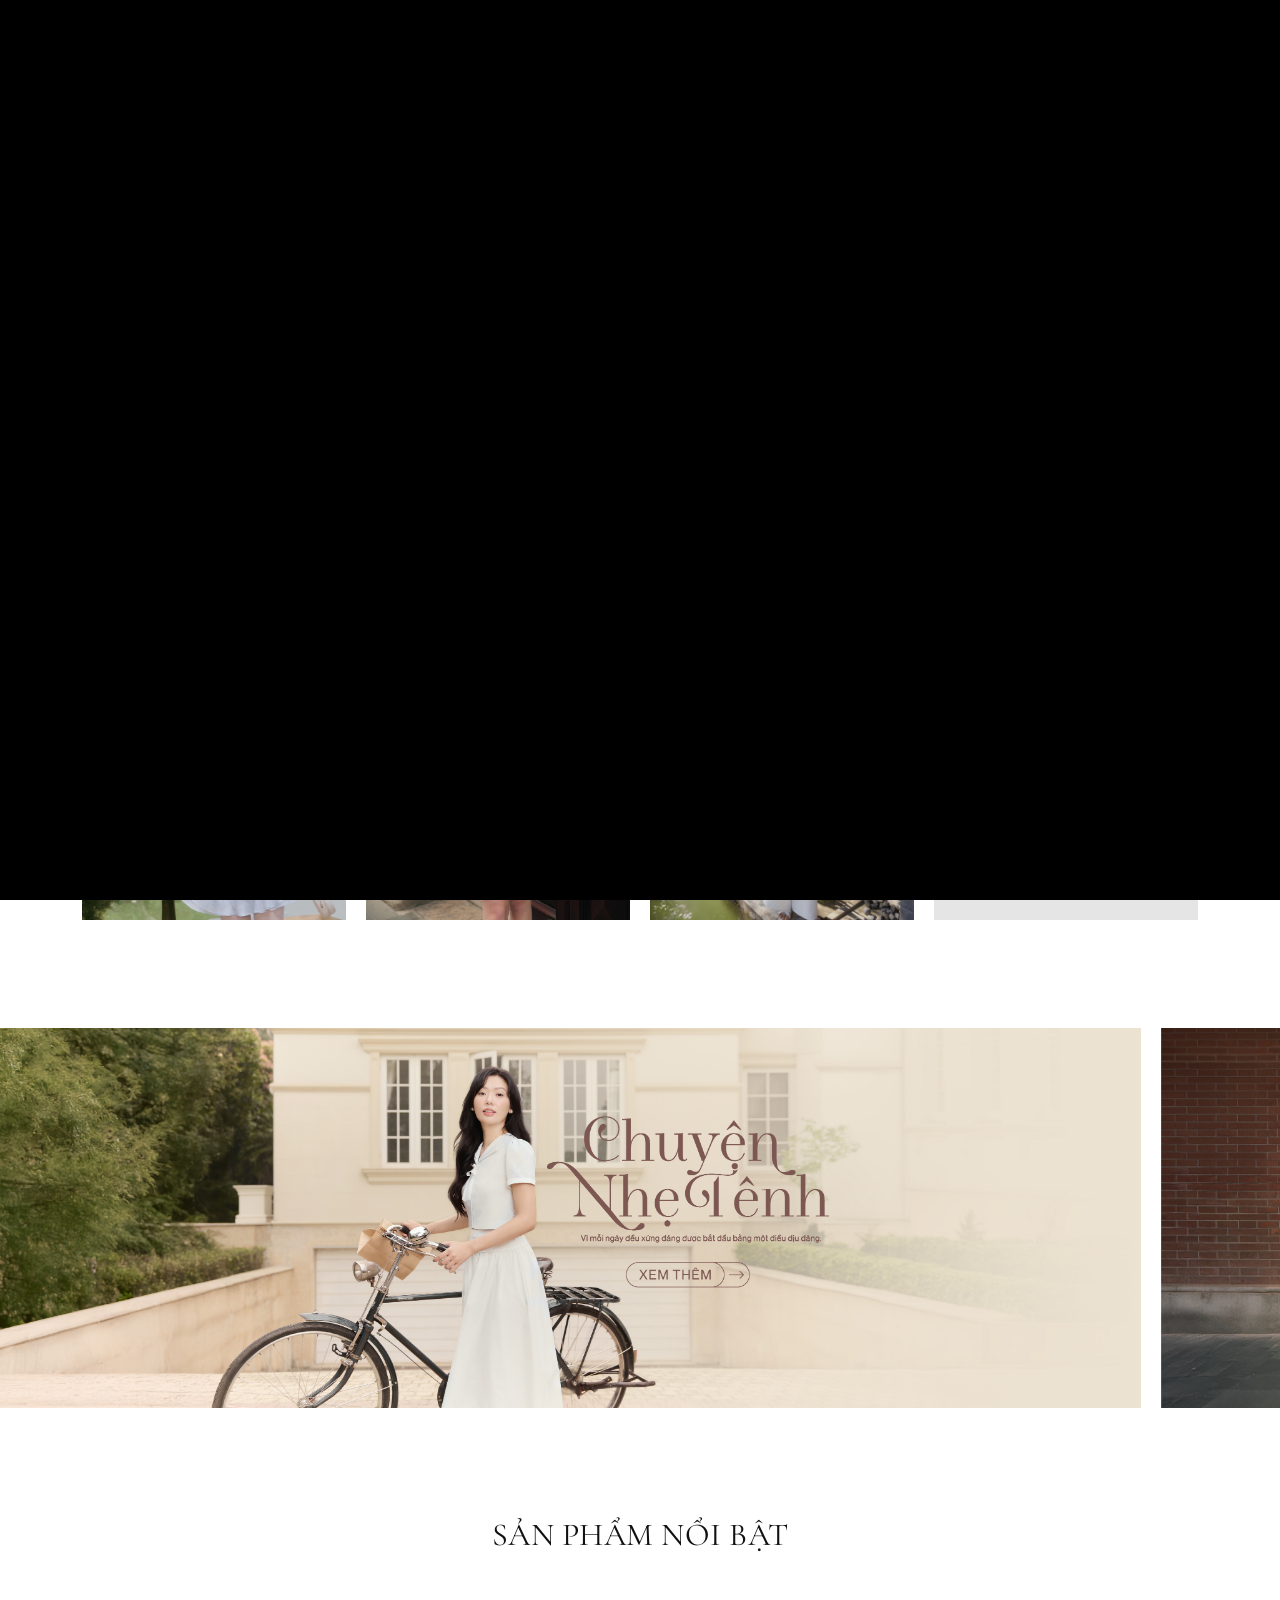
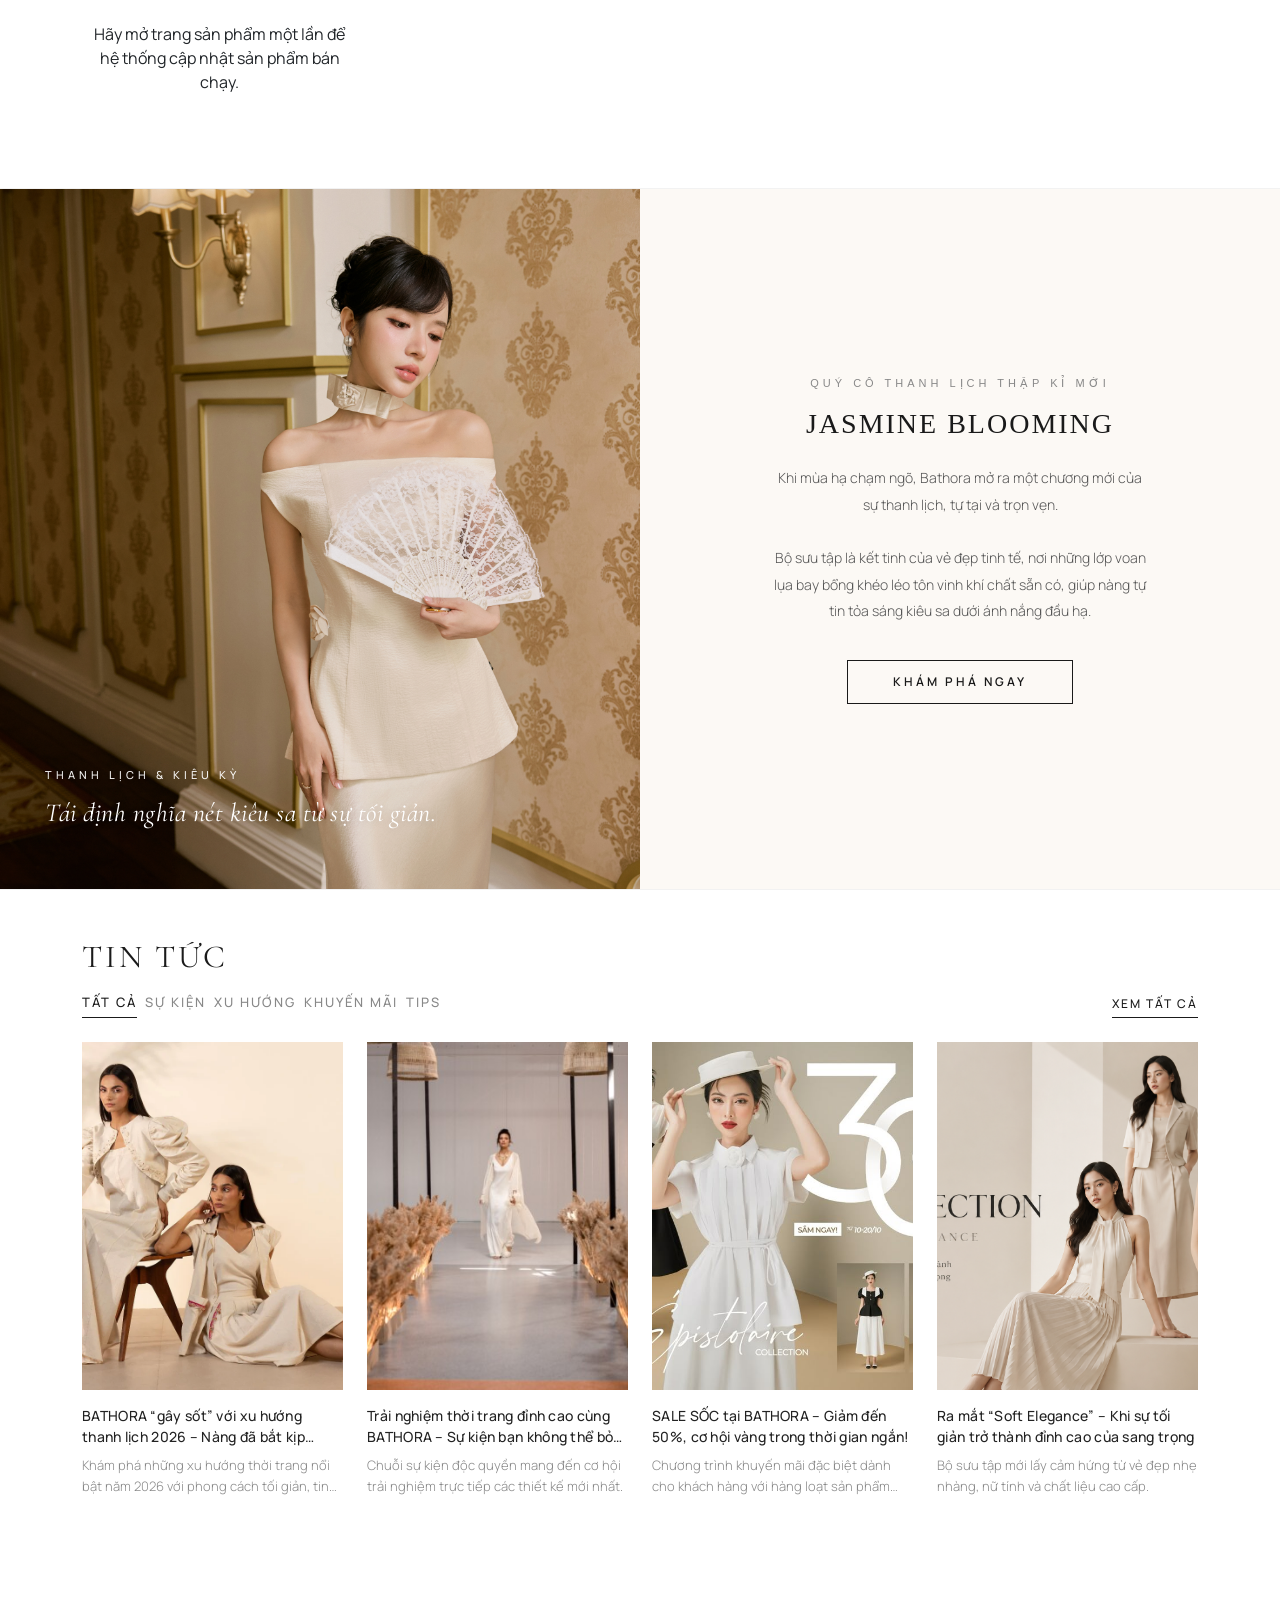
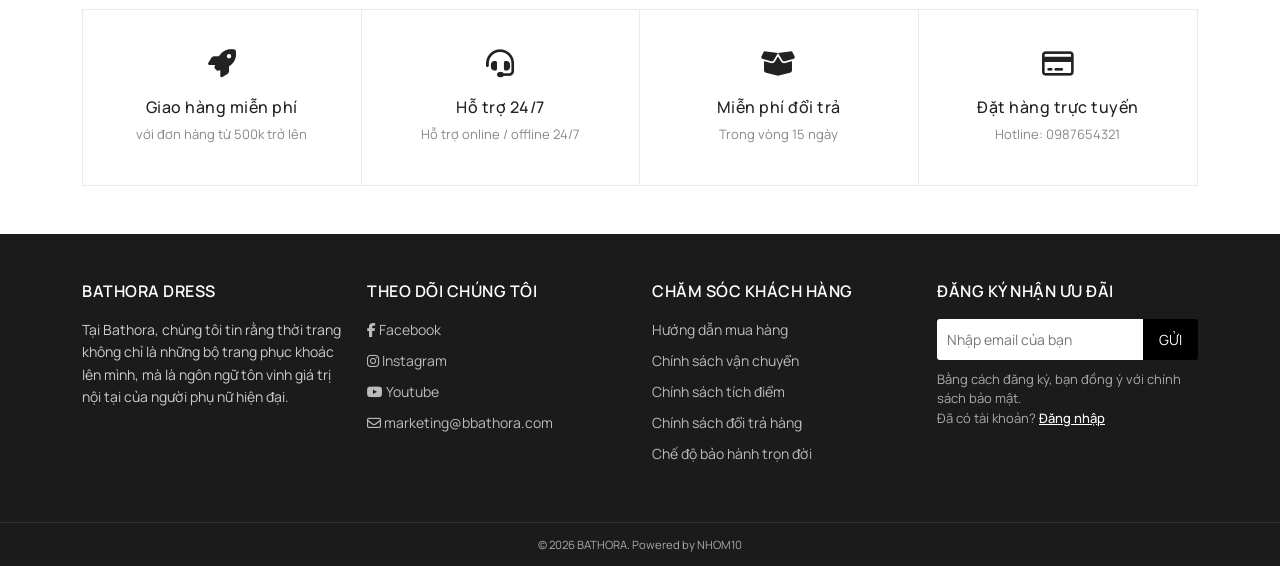
==== trangchu.html @ 640a266d "sửa trang tin tức" ====
<!DOCTYPE html>
<html lang="vi">

<head>
    <meta charset="UTF-8">
    <title>BATHORA DRESS</title>
    <!-- Google Font -->
    <link rel="preconnect" href="https://fonts.googleapis.com">
    <link rel="preconnect" href="https://fonts.gstatic.com" crossorigin>
    <link
        href="https://fonts.googleapis.com/css2?family=Cormorant+Garamond:ital,wght@0,300;0,400;1,300;1,400&display=swap"
        rel="stylesheet">
    <link
        href="https://fonts.googleapis.com/css2?family=Cormorant+Garamond:wght@300;400;500;600&family=Manrope:wght@300;400;500;600&display=swap"
        rel="stylesheet">

    <!-- Bootstrap -->
    <link href="https://cdn.jsdelivr.net/npm/bootstrap@5.3.0/dist/css/bootstrap.min.css" rel="stylesheet">

    <!-- Font Awesome (icon) -->
    <link rel="stylesheet" href="https://cdnjs.cloudflare.com/ajax/libs/font-awesome/6.5.0/css/all.min.css">

    <link rel="stylesheet" href="https://cdn.jsdelivr.net/npm/swiper@11/swiper-bundle.min.css" />
    <script src="https://cdn.jsdelivr.net/npm/swiper@11/swiper-bundle.min.js"></script>
    <link rel="stylesheet" href="trangchu.css">
</head>



<body>
    <!--VIDEO-->
    <div id="introOverlay">

        <video id="introVideo" autoplay muted playsinline>
            <source src="videos/Intro.mp4" type="video/mp4">
        </video>
    </div>
    <!--POP-UP-->
    <div id="promoPopup" class="popup-overlay">
        <div class="popup-content">
            <button class="close-popup">&times;</button>
            <div class="popup-body d-flex">
                <!-- Hình ảnh bên trái-->
                <div class="popup-image d-none d-md-block">
                    <img src="images/popup.jpg" alt="Sale Season">
                </div>
                <!-- Nội dung bên phải -->
                <div class="popup-text">
                    <span class="popup-sub">LIMITED OFFER</span>
                    <h2 class="popup-title">MID SEASON SALE</h2>
                    <p class="popup-desc">Đừng bỏ lỡ ưu đãi lớn nhất mùa hè này. Giảm giá lên đến 45% cho tất cả các sản
                        phẩm trong bộ sưu tập mới nhất.</p>

                    <div class="promo-code">
                        <span>Mã:</span> <strong>BATHORA50</strong>
                    </div>

                    <a href="#" class="btn-shop-now">MUA NGAY</a>


                    <div class="popup-footer">
                        *Áp dụng từ 01/05 đến 31/05
                    </div>
                </div>
            </div>
        </div>
    </div>



    <header class="header">
        <div class="container-fluid d-flex align-items-center justify-content-between">

            <!-- LOGO -->
            <div class="logo">
                <a href="trangchu.html">
                    <img src="images/logo.png" alt="Bathora Logo">
                </a>
            </div>

            <!-- MENU -->
            <nav class="menu">
                <ul class="d-flex align-items-center mb-0">

                    <li><a href="trangchu.html">TRANG CHỦ</a></li>

                    <li class="nav-item dropdown">
                        <a class="nav-link sale-link" href="#" id="saleDropdown" role="button" data-bs-toggle="dropdown"
                            aria-expanded="false">
                            SALE <i class="fa fa-chevron-down ms-1"></i>
                        </a>
                        <ul class="dropdown-menu border-0 shadow-sm" aria-labelledby="saleDropdown">
                            <li><a class="dropdown-item" href="#">Giảm 5%</a></li>
                            <li><a class="dropdown-item" href="#">Giảm 10%</a></li>
                            <li><a class="dropdown-item" href="#">Giảm 15%</a></li>
                            <li><a class="dropdown-item" href="#">Giảm 20%</a></li>
                            <li>
                                <hr class="dropdown-divider">
                            </li> <!-- Thanh gạch ngang phân cách -->
                            <li><a class="dropdown-item" href="#">Giảm 30%</a></li>
                            <li><a class="dropdown-item" href="#">Giảm 40%</a></li>
                            <li><a class="dropdown-item" title="Đặc biệt" class="dropdown-item fw-bold text-danger"
                                    href="#">SIÊU SALE 50%</a></li>
                        </ul>
                    </li>

                    <li class="nav-item dropdown">
                        <a class="nav-link" href="sanpham.html" id="productDropdown" role="button"
                            aria-expanded="false">
                            SẢN PHẨM <i class="fa fa-chevron-down ms-1"></i>
                        </a>
                        <ul class="dropdown-menu border-0 shadow-sm" aria-labelledby="productDropdown">
                            <li><a class="dropdown-item" href="sanpham.html?loai=dam">ĐẦM</a></li>
                            <li><a class="dropdown-item" href="sanpham.html?loai=ao">ÁO</a></li>
                            <li><a class="dropdown-item" href="sanpham.html?loai=quan">QUẦN</a></li>
                            <li><a class="dropdown-item" href="sanpham.html?loai=chanvay">CHÂN VÁY</a></li>
                            <li><a class="dropdown-item" href="sanpham.html?loai=aokhoac">ÁO KHOÁC</a></li>
                            <li><a class="dropdown-item" href="sanpham.html?loai=tuixach">TÚI XÁCH</a></li>
                            <li><a class="dropdown-item" href="sanpham.html?loai=phukien">PHỤ KIỆN</a></li>
                            <li><a class="dropdown-item" href="sanpham.html?loai=giay">GIÀY</a></li>
                        </ul>
                    </li>
                    <li><a href="Bosuutap.html">BỘ SƯU TẬP</a></li>
                    <li><a href="TinTuc/tintuc.html">TIN TỨC</a></li>

                    <li><a href="vechungtoi.html">VỀ CHÚNG TÔI</a></li>
                </ul>
            </nav>

            <!-- Icon -->
            <div class="icons d-flex align-items-center">

                <!-- Wishlist -->
                <div class="icon">
                    <a href="YeuThich/yeuthich.html" title="Yêu thích">
                        <i class="fa-regular fa-heart"></i>
                        <span id="wishlist-badge" class="badge-count">0</span>
                    </a>
                </div>

                <!-- Cart -->
                <div class="icon">
                    <a href="GioHang/giohang.html" title="Giỏ hàng">
                        <i class="fa-solid fa-bag-shopping"></i>
                        <span id="cart-badge" class="badge-count">0</span>
                    </a>
                </div>

                <!-- User (Login) -->
                <div class="icon">
                    <a href="TaiKhoan/taikhoan.html" title="Tài khoản">
                        <i class="fa-regular fa-user"></i>
                    </a>
                </div>
            </div>
        </div>
    </header>



    <!--BANNER-->
    <section class="hero-section">
        <div id="bannerCarousel" class="carousel slide" data-bs-ride="carousel">

            <!-- Các chấm gạch nhỏ báo hiệu số lượng ảnh (Tùy chọn) -->
            <div class="carousel-indicators">
                <button type="button" data-bs-target="#bannerCarousel" data-bs-slide-to="0" class="active"></button>
                <button type="button" data-bs-target="#bannerCarousel" data-bs-slide-to="1"></button>
                <button type="button" data-bs-target="#bannerCarousel" data-bs-slide-to="2"></button>
            </div>

            <div class="carousel-inner banner-container">
                <!-- Ảnh 1 -->
                <div class="carousel-item active" data-bs-interval="4000">
                    <img src="images/banner1.jpg" alt="Chuyện nhẹ tênh" class="d-block w-100 hero-banner">
                </div>
                <!-- Ảnh 2 -->
                <div class="carousel-item" data-bs-interval="4000">
                    <img src="images/banner2.jpg" alt="ShangHai" class="d-block w-100 hero-banner">
                </div>
                <!-- Ảnh 3 -->
                <div class="carousel-item" data-bs-interval="4000">
                    <img src="images/banner3.jpg" alt="Khoảnh khắc thảnh thơi" class="d-block w-100 hero-banner">
                </div>
            </div>

            <!--Thanh tìm kiếm-->
            <div class="search-bar-container">
                <div class="search-box search-elegant d-flex">
                    <input type="text" placeholder="Bạn muốn tìm sản phẩm gì ?" class="search-input">
                    <button class="search-btn">Tìm kiếm ngay</button>
                </div>
            </div>
        </div>
    </section>



    <!--DANH MỤC SẢN PHẨM-->
    <section class="category-section py-5" data-aos="fade-up">
        <div class="container position-relative">

            <div class="swiper categorySwiper">
                <div class="swiper-wrapper">
                    <!-- Danh mục 1 -->
                    <div class="swiper-slide">
                        <a href="Trangchitiet/chitiet1.html" class="category-card">
                            <img src="images/Dam.jpg" alt="Đầm">
                            <div class="category-info">
                                <h3 class="category-name">ĐẦM</h3>
                                <span class="see-more">
                                    < XEM THÊM>
                                </span>
                            </div>
                        </a>
                    </div>
                    <!-- Danh mục 2 -->
                    <div class="swiper-slide">
                        <a href="Trangchitiet/chitiet1.html" class="category-card">
                            <img src="images/Ao.jpg" alt="Áo">
                            <div class="category-info">
                                <h3 class="category-name">ÁO</h3>
                                <span class="see-more">
                                    < XEM THÊM>
                                </span>
                            </div>
                        </a>
                    </div>
                    <!-- Danh mục 3 -->
                    <div class="swiper-slide">
                        <a href="Trangchitiet/chitiet1.html" class="category-card">
                            <img src="images/Quan.jpg" alt="Quần">
                            <div class="category-info">
                                <h3 class="category-name">QUẦN</h3>
                                <span class="see-more">
                                    < XEM THÊM>
                                </span>
                            </div>
                        </a>
                    </div>
                    <!-- Danh mục 4 -->
                    <div class="swiper-slide">
                        <a href="Trangchitiet/chitiet1.html" class="category-card">
                            <img src="images/AoKhoac.jpg" alt="Áo khoác">
                            <div class="category-info">
                                <h3 class="category-name">ÁO KHOÁC</h3>
                                <span class="see-more">
                                    < XEM THÊM>
                                </span>
                            </div>
                        </a>
                    </div>
                    <!-- Danh mục 5 -->
                    <div class="swiper-slide">
                        <a href="Trangchitiet/chitiet1.html" class="category-card">
                            <img src="images/Chanvay.jpg" alt="Chân váy">
                            <div class="category-info">
                                <h3 class="category-name">CHÂN VÁY</h3>
                                <span class="see-more">
                                    < XEM THÊM>
                                </span>
                            </div>
                        </a>
                    </div>
                    <!-- Danh mục 6 -->
                    <div class="swiper-slide">
                        <a href="Trangchitiet/chitiet1.html" class="category-card">
                            <img src="images/Phukien.jpg" alt="Phụ kiện">
                            <div class="category-info">
                                <h3 class="category-name">PHỤ KIỆN</h3>
                                <span class="see-more">
                                    < XEM THÊM>
                                </span>
                            </div>
                        </a>
                    </div>
                    <!-- Danh mục 7 -->
                    <div class="swiper-slide">
                        <a href="Trangchitiet/chitiet1.html" class="category-card">
                            <img src="images/Giaycaogot.jpg" alt="Giày cao gót">
                            <div class="category-info">
                                <h3 class="category-name">GIÀY</h3>
                                <span class="see-more">
                                    < XEM THÊM>
                                </span>
                            </div>
                        </a>
                    </div>
                    <!-- Danh mục 8 -->
                    <div class="swiper-slide">
                        <a href="Trangchitiet/chitiet1.html" class="category-card">
                            <img src="images/Tuixach.jpg" alt="Túi xách">
                            <div class="category-info">
                                <h3 class="category-name">TÚI XÁCH</h3>
                                <span class="see-more">
                                    < XEM THÊM>
                                </span>
                            </div>
                        </a>
                    </div>
                </div>

                <!-- Nút mũi tên -->
                <div class="swiper-button-next custom-arrow"></div>
                <div class="swiper-button-prev custom-arrow"></div>
            </div>
        </div>
    </section>



    <!-- Banner chạy ngang -->
    <section class="marquee-banner-container" data-aos="fade-up">
        <div class="marquee-track">

            <!-- CỤM ẢNH GỐC -->
            <div class="marquee-group">
                <div class="marquee-item"><img src="images/banner1.jpg" alt="Bathora Lookbook 1"></div>
                <div class="marquee-item"><img src="images/banner2.jpg" alt="Bathora Lookbook 2"></div>
                <div class="marquee-item"><img src="images/banner3.jpg" alt="Bathora Lookbook 3"></div>
                <div class="marquee-item"><img src="images/banner5.jpg" alt="Bathora Lookbook 1"></div>
                <div class="marquee-item"><img src="images/banner6.jpg" alt="Bathora Lookbook 2"></div>
                <div class="marquee-item"><img src="images/banner7.jpg" alt="Bathora Lookbook 3"></div>
                <div class="marquee-item"><img src="images/banner8.jpg" alt="Bathora Lookbook 4"></div>
            </div>

            <!-- CỤM ẢNH NHÂN ĐÔI -->
            <div class="marquee-group" aria-hidden="true">
                <div class="marquee-item"><img src="images/banner1.jpg" alt="Bathora Lookbook 1"></div>
                <div class="marquee-item"><img src="images/banner2.jpg" alt="Bathora Lookbook 2"></div>
                <div class="marquee-item"><img src="images/banner3.jpg" alt="Bathora Lookbook 3"></div>
                <div class="marquee-item"><img src="images/banner5.jpg" alt="Bathora Lookbook 1"></div>
                <div class="marquee-item"><img src="images/banner6.jpg" alt="Bathora Lookbook 2"></div>
                <div class="marquee-item"><img src="images/banner7.jpg" alt="Bathora Lookbook 3"></div>
                <div class="marquee-item"><img src="images/banner8.jpg" alt="Bathora Lookbook 4"></div>
            </div>
        </div>
    </section>



    <!--SẢN PHẨM NỔI BẬT-->
    <section class="featured-products py-5" data-aos="fade-up" data-aos-delay="100">
        <div class="container">
            <h2 class="section-luxury-title text-center mb-5">SẢN PHẨM NỔI BẬT</h2>
            <div class="swiper featuredSwiper">
                <div class="swiper-wrapper" id="featuredProducts">
                </div>

                <div class="swiper-pagination mt-4"></div>
            </div>
        </div>
    </section>



    <!--BST-->
    <section class="editorial-spotlight" data-aos="fade-up">
        <div class="container-fluid p-0">
            <div class="row g-0">
                <div class="col-md-6 position-relative">
                    <div class="editorial-img-box">
                        <img src="images/TieuBieu.jpg" alt="" class="editorial-main-img">
                        <img src="images/TieuBieu2.jpg" alt="" class="editorial-hover-img">
                        <div class="editorial-caption">
                            <span class="caption-tag">THANH LỊCH & KIÊU KỲ</span>
                            <h3 class="caption-heading">Tái định nghĩa nét kiêu sa từ sự tối giản.</h3>
                        </div>
                    </div>
                </div>
                <div class="col-md-6 d-flex align-items-center justify-content-center bg-editorial">
                    <div class="editorial-content-wrapper text-center">
                        <span class="brand-philosophy">Quý cô thanh lịch thập kỉ mới</span>
                        <h2 class="spotlight-title">JASMINE BLOOMING</h2>

                        <p class="spotlight-desc">
                            Khi mùa hạ chạm ngõ, Bathora mở ra một chương mới của sự thanh lịch, tự tại và trọn
                            vẹn.<br><br>
                            Bộ sưu tập là kết tinh của vẻ đẹp tinh tế, nơi những lớp voan lụa bay bổng khéo léo tôn vinh
                            khí chất sẵn có, giúp nàng tự tin tỏa sáng kiêu sa dưới ánh nắng đầu hạ.
                        </p>

                        <div class="editorial-action">
                            <a href="#" class="btn-discover">KHÁM PHÁ NGAY</a>
                        </div>
                    </div>
                </div>
            </div>
        </div>
    </section>



    <!-- Section Tin Tức -->
    <section class="blog-section py-5" data-aos="fade-up">
        <div class="container">
            <!-- Header: Tiêu đề và Bộ lọc -->
            <div class="d-flex flex-column flex-md-row justify-content-between align-items-md-end mb-4 gap-3">
                <div>
                    <h2 class="blog-main-title text-uppercase mb-0">Tin tức</h2>

                    <!-- Bộ lọc tab -->
                    <div class="blog-filters d-flex gap-2 mt-3">
                        <button class="filter-btn active" data-filter="all">Tất cả</button>
                        <button class="filter-btn" data-filter="event">Sự kiện</button>
                        <button class="filter-btn" data-filter="trend">Xu hướng</button>
                        <button class="filter-btn" data-filter="promo">Khuyến mãi</button>
                        <button class="filter-btn" data-filter="tips">Tips</button>
                    </div>
                </div>
                <!-- Link Xem tất cả trên Desktop (Chỉ hiện từ màn hình md trở lên) -->
                <a href="TinTuc/tintuc.html" class="view-all-link d-none d-md-block">Xem tất cả</a>
            </div>

            <!-- Danh sách Bài viết -->
            <div class="row g-4" id="blog-grid">

                <!-- Bài viết 1 -->
                <div class="col-12 col-md-6 col-lg-3 blog-item" data-category="trend">
                    <article class="blog-card">
                        <div class="blog-img-wrapper">
                            <a href="xu-huong-thanh-lich-2026.html">
                                <img src="images/Tintuc1.jpg" alt="Xu hướng thanh lịch 2026">
                            </a>
                        </div>
                        <div class="blog-content">
                            <h3 class="blog-title">
                                <a href="xu-huong-thanh-lich-2026.html">BATHORA “gây sốt” với xu hướng thanh lịch 2026 –
                                    Nàng đã bắt kịp chưa?</a>
                            </h3>
                            <p class="blog-excerpt">Khám phá những xu hướng thời trang nổi bật năm 2026 với phong cách
                                tối giản, tinh tế.</p>
                        </div>
                    </article>
                </div>

                <!-- Bài viết 2 -->
                <div class="col-12 col-md-6 col-lg-3 blog-item" data-category="event">
                    <article class="blog-card">
                        <div class="blog-img-wrapper">
                            <a href="su-kien-bathora.html">
                                <img src="images/Tintuc2.jpg" alt="Sự kiện Bathora">
                            </a>
                        </div>
                        <div class="blog-content">
                            <h3 class="blog-title">
                                <a href="su-kien-bathora.html">Trải nghiệm thời trang đỉnh cao cùng BATHORA – Sự kiện
                                    bạn không thể bỏ lỡ!</a>
                            </h3>
                            <p class="blog-excerpt">Chuỗi sự kiện độc quyền mang đến cơ hội trải nghiệm trực tiếp các
                                thiết kế mới nhất.</p>
                        </div>
                    </article>
                </div>

                <!-- Bài viết 3 -->
                <div class="col-12 col-md-6 col-lg-3 blog-item" data-category="promo">
                    <article class="blog-card">
                        <div class="blog-img-wrapper">
                            <a href="khuyen-mai-dac-biet.html">
                                <img src="images/Tintuc3.jpg" alt="Sale sốc">
                            </a>
                        </div>
                        <div class="blog-content">
                            <h3 class="blog-title">
                                <a href="khuyen-mai-dac-biet.html">SALE SỐC tại BATHORA – Giảm đến 50%, cơ hội vàng
                                    trong thời gian ngắn!</a>
                            </h3>
                            <p class="blog-excerpt">Chương trình khuyến mãi đặc biệt dành cho khách hàng với hàng loạt
                                sản phẩm hấp dẫn.</p>
                        </div>
                    </article>
                </div>

                <!-- Bài viết 4 -->
                <div class="col-12 col-md-6 col-lg-3 blog-item" data-category="trend">
                    <article class="blog-card">
                        <div class="blog-img-wrapper">
                            <a href="bst-soft-elegance.html">
                                <img src="images/Tintuc4.png" alt="Soft Elegance">
                            </a>
                        </div>
                        <div class="blog-content">
                            <h3 class="blog-title">
                                <a href="bst-soft-elegance.html">Ra mắt “Soft Elegance” – Khi sự tối giản trở thành đỉnh
                                    cao của sang trọng</a>
                            </h3>
                            <p class="blog-excerpt">Bộ sưu tập mới lấy cảm hứng từ vẻ đẹp nhẹ nhàng, nữ tính và chất
                                liệu cao cấp.</p>
                        </div>
                    </article>
                </div>

            </div>

            <!-- Link Xem tất cả trên Mobile (Chỉ xuất hiện trên màn hình nhỏ d-md-none) -->
            <div class="text-center mt-5 d-block d-md-none">
                <a href="TinTuc/tintuc.html" class="view-all-link">Xem tất cả</a>
            </div>
        </div>
    </section>



    <!-- DỊCH VỤ / TIỆN ÍCH -->
    <section class="services-section py-5" data-aos="fade-up">
        <div class="container">
            <div class="row g-0 services-wrapper">

                <!-- Khối 1: Giao hàng -->
                <div class="col-12 col-md-6 col-lg-3 service-item">
                    <div class="service-box">
                        <div class="service-icon">
                            <i class="fa-solid fa-rocket"></i>
                        </div>
                        <h4 class="service-title">Giao hàng miễn phí</h4>
                        <p class="service-desc">với đơn hàng từ 500k trở lên</p>
                    </div>
                </div>

                <!-- Khối 2: Hỗ trợ -->
                <div class="col-12 col-md-6 col-lg-3 service-item">
                    <div class="service-box">
                        <div class="service-icon">
                            <i class="fa-solid fa-headset"></i>
                        </div>
                        <h4 class="service-title">Hỗ trợ 24/7</h4>
                        <p class="service-desc">Hỗ trợ online / offline 24/7</p>
                    </div>
                </div>

                <!-- Khối 3: Đổi trả -->
                <div class="col-12 col-md-6 col-lg-3 service-item">
                    <div class="service-box">
                        <div class="service-icon">
                            <i class="fa-solid fa-box-open"></i>
                        </div>
                        <h4 class="service-title">Miễn phí đổi trả</h4>
                        <p class="service-desc">Trong vòng 15 ngày</p>
                    </div>
                </div>

                <!-- Khối 4: Đặt hàng -->
                <div class="col-12 col-md-6 col-lg-3 service-item">
                    <div class="service-box">
                        <div class="service-icon">
                            <i class="fa-regular fa-credit-card"></i>
                        </div>
                        <h4 class="service-title">Đặt hàng trực tuyến</h4>
                        <p class="service-desc">Hotline: 0987654321</p>
                    </div>
                </div>

            </div>
        </div>
    </section>




    <!--FOOTER-->
    <footer class="footer-section">
        <div class="container py-5">

            <div class="row g-4 justify-content-center">

                <!-- ABOUT -->
                <div class="col-lg-3 col-md-6">
                    <h5 class="footer-title">BATHORA DRESS</h5>
                    <p class="footer-text">
                        Tại Bathora, chúng tôi tin rằng thời trang không chỉ là những bộ trang phục khoác lên mình,
                        mà là ngôn ngữ tôn vinh giá trị nội tại của người phụ nữ hiện đại.
                    </p>
                </div>

                <!-- SOCIAL -->
                <div class="col-lg-3 col-md-6">
                    <h5 class="footer-title">THEO DÕI CHÚNG TÔI</h5>
                    <ul class="footer-list">
                        <li><a href="#"><i class="fab fa-facebook-f facebook"></i> Facebook</a></li>
                        <li><a href="#"><i class="fab fa-instagram instagram"></i> Instagram</a></li>
                        <li><a href="#"><i class="fab fa-youtube youtube"></i> Youtube</a></li>
                        <li><a href="#"><i class="fa-regular fa-envelope email"></i> marketing@bbathora.com</a></li>
                    </ul>
                </div>

                <!-- SUPPORT -->
                <div class="col-lg-3 col-md-6">
                    <h5 class="footer-title">CHĂM SÓC KHÁCH HÀNG</h5>
                    <ul class="footer-list">
                        <li><a href="#">Hướng dẫn mua hàng</a></li>
                        <li><a href="#">Chính sách vận chuyển</a></li>
                        <li><a href="#">Chính sách tích điểm</a></li>
                        <li><a href="#">Chính sách đổi trả hàng</a></li>
                        <li><a href="#">Chế độ bảo hành trọn đời</a></li>
                    </ul>
                </div>

                <!-- NEWSLETTER -->
                <div class="col-lg-3 col-md-6">
                    <h5 class="footer-title">ĐĂNG KÝ NHẬN ƯU ĐÃI</h5>

                    <div class="newsletter-box">
                        <input type="email" placeholder="Nhập email của bạn">
                        <button>GỬI</button>
                    </div>

                    <p class="footer-note">
                        Bằng cách đăng ký, bạn đồng ý với chính sách bảo mật.
                        <br>
                        Đã có tài khoản? <a href="TaiKhoan/taikhoan.html">Đăng nhập</a>
                    </p>
                </div>

            </div>
        </div>
        <!--copyright-->
        <div class="copyright">
            <div class="container text-center">
                <small>© 2026 BATHORA. Powered by NHOM10</small>
            </div>
        </div>
    </footer>

    <!--nút liên hệ-->
    <div class="sticky-contact">
        <a href="https://m.me/yourprofile" class="contact-item messenger" target="_blank" title="Chat qua Messenger">
            <i class="fa-brands fa-facebook-messenger"></i>
        </a>
        <a href="https://zalo.me/0123456789" class="contact-item zalo" target="_blank" title="Chat qua Zalo">
            <span>Zalo</span>
        </a>
    </div>

    <!-- Nút quay lại đầu trang -->
    <button id="backToTop" title="Lên đầu trang">
        <svg viewBox="0 0 24 24" fill="none" stroke="currentColor" stroke-width="1.5" stroke-linecap="round"
            stroke-linejoin="round">
            <line x1="12" y1="19" x2="12" y2="5"></line>
            <polyline points="5 12 12 5 19 12"></polyline>
        </svg>
    </button>

    <!-- jQuery -->
    <script src="https://code.jquery.com/jquery-3.7.1.min.js"></script>

    <!-- Bootstrap JS -->
    <script src="https://cdn.jsdelivr.net/npm/bootstrap@5.3.0/dist/js/bootstrap.bundle.min.js"></script>

    <!-- JS riêng -->

    <script src="trangchu.js"></script>

    <script src="https://unpkg.com/aos@2.3.4/dist/aos.js"></script>
</body>

</html>
---- trangchu.css ----
body{
    font-family:'Manrope', sans-serif;
}

/*POP-UP*/
/* Lớp phủ nền */
.popup-overlay {
    position: fixed;
    top: 0;
    left: 0;
    width: 100%;
    height: 100%;
    background: rgba(0, 0, 0, 0.7);
    backdrop-filter: blur(5px);
    display: flex;
    align-items: center;
    justify-content: center;
    z-index: 9999;
    opacity: 0;
    visibility: hidden;
    transition: all 0.5s ease;
}

/* Khi hiện pop-up */
.popup-overlay.active {
    opacity: 1;
    visibility: visible;
}

/* Khung nội dung */
.popup-content {
    background: #fff;
    width: 85%;            /* Chiếm 85% chiều rộng màn hình di động */
    max-width: 665px;      
    border-radius: 5px;   
    position: relative;
    overflow: hidden;
    display: flex;
    box-shadow: 0 20px 50px rgba(0,0,0,0.3);
}

.popup-overlay.active .popup-content {
    transform: scale(1);
}

/* Nút đóng */
.close-popup {
    position: absolute;
    top: 15px;
    right: 20px;
    font-size: 30px;
    background: none;
    border: none;
    color: #333;
    cursor: pointer;
    z-index: 10;
}

/* Hình ảnh */
.popup-image {
    flex: 1.2;
    position: relative;
}
.popup-image img {
    width: 100%;
    height: 100%;
    object-fit: cover;
}

/* Phần chữ */
.popup-text {
    flex: 1;
    padding: 30px 25px;    
    text-align: center;
    display: flex;
    flex-direction: column;
    justify-content: center;
}

.popup-sub {
    font-size: 12px;
    letter-spacing: 3px;
    color: #888;
}

.popup-title {
    font-size: 24px;      
    font-weight: 800;
    margin: 10px 0;
    color: #000;
    line-height: 1.2;
}

.popup-desc {
    font-size: 13px;      
    color: #666;
    margin-bottom: 20px;
}

.promo-code {
    border: 1px dashed #000; /* Nét đứt mảnh hơn */
    padding: 8px;
    margin-bottom: 20px;
    font-size: 15px;
    background: #f9f9f9;
}

/* Nút mua ngay */
.btn-shop-now {
    display: inline-block;
    background: #000;
    color: #fff;
    padding: 10px 30px;
    text-decoration: none;
    border-radius: 5px;
    font-weight: 600;
    transition: 0.3s;
    font-size: 13px;
}

.btn-shop-now:hover {
    background: #c9a45c;
    color: #fff;
}

.popup-footer {
    margin-top: 20px;
    font-size: 11px;
    color: #999;
}



/* HEADER */
.header {
position: fixed;
    top: 0;
    left: 0;
    width: 100%;
    z-index: 2000;
    background-color: #ffffff;
    transition: transform 0.3s ease-in-out;
    transform: translateY(0); /* Mặc định là hiển thị */
     box-shadow: 0 4px 20px rgba(116, 116, 116, 0.1);
}

.header-hidden {
    transform: translateY(-100%);
}
.header .container-fluid {
    padding-left: 60px;  /* Khoảng cách bên trái cho Logo */
    padding-right: 60px; /* Khoảng cách bên phải cho Icons */
}
/* LOGO */
.logo img {
    height: 70px;   /* chỉnh kích thước */
    object-fit: contain;
}

/* MENU */
.menu ul {
    list-style: none;
    gap: 25px;
}

.menu a {
    text-decoration: none;
    color: #222;
    font-weight: 600;
    font-size: 14px;
    display: inline-block;
    transition: transform 0.3s ease, color 0.3s ease;
}

.menu a:hover {
    transform: scale(1.1); /* phóng to 10% */
    color: #c9a45c;
}

.menu ul li a.active {
    color: #c9a45c !important;
}

/* ICON */
.icons {
    gap: 20px;
}

.icon {
    position: relative;
    cursor: pointer;
    font-size: 18px;
}
.icons .icon a {
    color: #000;
    transition: 0.3s;
}

.icons .icon a:hover {
    color: #c9a45c;
}

/* Số lượng mặt hàng trên icon yêu thích */
.badge-count {
    position: absolute;
    top: -8px;       /* Đẩy lên phía trên icon */
    right: -10px;    /* Đẩy sang bên phải icon */
    background-color: #c9a45c;
    color: #ffffff;
    font-size: 10px;
    font-weight: bold;
    min-width: 16px;
    height: 16px;
    border-radius: 50%;
    display: flex;
    align-items: center;
    justify-content: center;
    padding: 0 4px;
    transition: all 0.3s ease;
}

/* Ẩn badge đi khi không có sản phẩm nào yêu thích */
.badge-count.d-none {
    display: none !important;
}

/*DROPDOWN SALE*/

/* Định dạng menu xổ xuống */
.dropdown-menu {
    border-radius: 0;
    margin-top: 0;
    padding: 10px 0;
    min-width: 160px;
}

.dropdown-item {
    font-size: 14px;
    padding: 8px 20px;
    color: #333;
    transition: all 0.2s;
}

.dropdown-item:hover {
    background-color: #f8f9fa;
    padding-left: 25px; /* Hiệu ứng dịch chuyển nhẹ */
}

/*Sản phẩm*/
/* Tùy chỉnh chung cho các Dropdown Menu */
.dropdown-menu {
    border-radius: 12px; /* Bo góc menu thả xuống */
    padding: 10px 0;
    margin-top: 15px !important; /* Khoảng cách từ menu xuống dropdown */
    animation: fadeIn 0.3s ease; /* Hiệu ứng hiện ra nhẹ nhàng */
}

.dropdown-item {
    padding: 10px 25px;
    font-size: 13px;
    font-weight: 500;
    color: #333;
    transition: all 0.2s;
}

.dropdown-item:hover {
    background-color: #f8f9fa; /* Màu nền khi di chuột vào */
    color: #c9a45c; /* Màu vàng kim loại sang trọng */
    padding-left: 30px; /* Hiệu ứng dịch chữ nhẹ khi hover */
}

/* Hiệu ứng hiện menu mượt mà */
@keyframes fadeIn {
    from { opacity: 0; transform: translateY(10px); }
    to { opacity: 1; transform: translateY(0); }
}

/* Hiệu ứng hiển thị Dropdown khi di chuột qua (Hover) */
@media (min-width: 992px) {
    .dropdown:hover .dropdown-menu {
        display: block;
        opacity: 1;
        visibility: visible;
        transform: translateY(0);
        transition: all 0.3s ease;
    }
    
    .dropdown-menu {
        display: block;
        opacity: 0;
        visibility: hidden;
        transform: translateY(10px);
        transition: all 0.3s ease;
    }
}

/* Tùy chỉnh icon mũi tên nhỏ lại */
.fa-chevron-down {
    font-size: 10px;
    transition: transform 0.3s;
}

.dropdown:hover .fa-chevron-down {
    transform: rotate(180deg); /* Xoay mũi tên khi mở menu */
}



/*BANNER*/
/* Container bao ngoài */
.hero-section {
    position: relative;
    width: 100%;
}

/* Căn chỉnh ảnh banner */
.hero-banner {
    width: 100%;
    height: 500px;
    object-fit: cover;
    object-position: center;
}
.banner-container {
    height: 450px;
}
.hero-section {
    margin-top: 70px;
}
.search-bar-container {
    position: absolute;
    bottom: 40px; /* Khoảng cách từ mép dưới lên */
    left: 50%;
    transform: translateX(-50%);
    width: 90%;
    max-width: 600px;
    z-index: 10; /* Đảm bảo nằm trên ảnh */
    border-radius: 5px;
    
}

.search-elegant {
   background: #ffffff;
    box-shadow: 0 4px 20px rgba(0,0,0,0.1);
    height: 48px;
    border-radius:  6px;
    overflow: hidden; /* Quan trọng: để các thành phần con không tràn ra khỏi góc đã bo */
    border: 1px solid rgba(0,0,0,0.05);
    
}

.search-input {
    flex: 1;
    border: none;
    padding-left: 25px; /* Tăng padding trái một chút để chữ không dính vào đường cong */
    font-size: 15px;
    outline: none;
    background: transparent;
}

.search-btn {
    background-color: #222;
    color: #fff;
    border: none;
    padding: 0 30px;
    font-size: 12px;
    font-weight: 500;
    text-transform: uppercase;
    letter-spacing: 1px;
    transition: 0.3s;
}

.search-btn:hover {
    background-color: #c9a45c; 
}

/* Responsive cho mobile */
@media (max-width: 768px) {
    .search-bar-container {
        bottom: 15px;
        max-width: 95%;
    }
    .search-btn {
        padding: 0 15px;
        font-size: 11px;
    }
    .hero-banner, .banner-container {
        height: 50vh; /* Trên mobile chỉ nên để cao 50% màn hình để không choán hết chỗ */
    }
    .header .container-fluid {
        padding-left: 20px;
        padding-right: 20px;
    
    }
}



/*DANH MỤC SẢN PHẨM*/
.category-section {
    background-color: #fff;
    padding: 50px 0;
}

.category-card {
    position: relative;
    display: block;
    overflow: hidden;
    aspect-ratio: 3 / 4;
    transition: transform 0.4s cubic-bezier(0.25, 0.46, 0.45, 0.94), box-shadow 0.4s ease;
    z-index: 1;
}

.category-card:hover {
    transform: scale(1.05); 
    z-index: 10;
}

.category-card img {
    width: 100%;
    height: 100%;
    object-fit: cover;
    transition: filter 0.4s ease;
}

.category-card:hover img {
    filter: brightness(1.1);
}

/* Cho phép container của Swiper hiển thị phần thừa khi phóng to */
.categorySwiper {
    padding: 20px 10px !important; /* Tạo khoảng trống để khung có chỗ "nở" ra */
    margin: -20px -10px !important;
}
.category-info {
    position: absolute;
    top: 0;
    left: 0;
    width: 100%;
    height: 100%;
    padding: 20px;
    display: flex;
    flex-direction: column;
    justify-content: space-between; /* Đẩy chữ lên đầu và xuống cuối */
    background: rgba(0,0,0,0.1); /* Phủ lớp màu cực mờ để nổi chữ */
    color: #fff;
}

.category-name {
    font-size: 22px;
    font-weight: 500;
    margin: 0;
    letter-spacing: 1px;
}

.see-more {
    font-size: 12px;
    font-weight: 500;
    letter-spacing: 1px;
}

/* Tùy chỉnh mũi tên Slider */
.custom-arrow {
    color: #000 !important; /* Màu mũi tên */
    background: rgba(255,255,255,0.8);
    width: 40px !important;
    height: 40px !important;
    border-radius: 50%;
    box-shadow: 0 4px 10px rgba(0,0,0,0.1);
}

.custom-arrow::after {
    font-size: 18px !important;
    font-weight: bold;
}


/*Banner trượt*/
.marquee-banner-container {
    width: 100%;
    overflow: hidden; /* Ẩn phần ảnh thừa tràn ra ngoài màn hình */
    margin: 60px 0;   /* Khoảng cách trên dưới dải banner */
    background-color: #ffffff;
    position: relative;
}

/* Khung chứa các nhóm ảnh */
.marquee-track {
    display: flex;
    width: max-content;
}

/* Nhóm ảnh gồm các item xếp hàng ngang */
.marquee-group {
    display: flex;
    align-items: center;
    gap: 20px; /* Khoảng cách giữa các bức ảnh (như vạch trắng chia đôi trong ảnh ví dụ) */
    padding-right: 20px; /* Bù trừ khoảng cách đồng bộ cho vòng lặp */
    animation: scrollMarquee 30s linear infinite; /* 30s là tốc độ chạy, tăng số giây nếu muốn chạy chậm hơn */
}

/* Tạm dừng chuyển động khi người dùng di chuột vào dải banner */
.marquee-banner-container:hover .marquee-group {
    animation-play-state: paused;
}

/* Từng khối ảnh đơn lẻ */
.marquee-item {
    flex-shrink: 0;
    height: 380px; /* Chiều cao dải banner, bạn có thể tự chỉnh tăng giảm theo ý muốn */
}

.marquee-item img {
    height: 100%;
    width: auto; /* Giữ nguyên tỉ lệ gốc của bức ảnh ngang */
    object-fit: cover;
    display: block;
    transition: opacity 0.3s ease;
}

/* Hiệu ứng mờ nhẹ các ảnh xung quanh khi di chuột vào 1 ảnh bất kỳ */
.marquee-track:hover .marquee-item:not(:hover) img {
    opacity: 0.85;
}

/* ĐỊNH NGHĨA CHUYỂN ĐỘNG TRƯỢT VÔ TẬN */
@keyframes scrollMarquee {
    0% {
        transform: translateX(0);
    }
    100% {
        transform: translateX(-100%); /* Dịch chuyển chính xác hết chiều dài một cụm ảnh */
    }
}

/* Tối ưu responsive cho điện thoại */
@media (max-width: 768px) {
    .marquee-banner-container {
        margin: 40px 0;
    }
    .marquee-item {
        height: 240px; /* Hạ thấp chiều cao trên mobile để bố cục cân đối */
    }
    .marquee-group {
        gap: 12px;
        padding-right: 12px;
        animation-duration: 20s; /* Chạy nhanh hơn một chút trên màn hình nhỏ vì quãng đường ngắn hơn */
    }
}



/*SẢN PHẨM NỔI BẬT*/
.section-luxury-title {
    font-family: 'Cormorant Garamond', serif !important;
    font-size: 32px !important;
    font-weight: 400 !important;
    color: #111 !important;
    letter-spacing: 0.5px !important;
}
.featured-products {
    background-color: #fff;
}

.featuredSwiper {
    padding: 30px 10px !important; /* Tạo không gian trống ở trên và dưới để phóng to */
    margin-top: -10px;            /* Bù lại khoảng trống để không bị thưa quá */
}
.featuredSwiper .swiper-slide{
    cursor:pointer;
}
.product-card {
    width: 100%;
    background: #fff;
    overflow: hidden;
}

.product-img {
    aspect-ratio: 3 / 4; 
    width: 100%;
    position: relative;
}
.product-img img {
    width: 100%;
    height: 100%;
    object-fit: cover;
}

.price-heart-wrapper {
    display: flex;
    align-items: center;
    justify-content: space-between;

    width: 100%;
    margin-bottom: 10px;
}

.wishlist-btn {
    border: none;
    background: transparent;

    padding: 0;
    margin-left: auto;

    display: flex;
    align-items: center;
    justify-content: center;

    cursor: pointer;
}

.heart-btn {
    font-size: 20px;
    color: #b58a3c;
    transition: all 0.25s ease;
}

.heart-btn.active {
    color: #e53935;
}

.wishlist-btn:hover .heart-btn {
    transform: scale(1.12);
}


.product-title {
    font-size: 14px;
    color: #333;
    line-height: 1.4; /* Tạo khoảng cách giữa các dòng chữ nếu tên dài */
    margin-bottom: 8px; /* Khoảng cách từ tên xuống giá tiền */
    display: block;
    white-space: nowrap;
    overflow: hidden;
    text-overflow: ellipsis;
}
.product-info {
    padding-top: 15px; 
    padding-left: 10px;
    padding-right: 10px;
    text-align: left; 
}
.product-price {
    font-weight: 700;
    color: #d0021b;
    font-size: 16px;
    margin-bottom: 10px; /* Khoảng cách từ giá tiền xuống phần sao đánh giá */
}

.product-meta {
    font-size: 12px;
    color: #888;
}

.product-img{
    overflow:hidden;
}

.product-img img{
    transition:0.5s ease;
}

.product-card:hover .product-img img{
    transform:scale(1.05);
}

.rating i {
    color: #ccc; /* Sao chưa đánh giá màu xám */
    margin-right: 2px;
}

/* Tùy chỉnh các chấm phân trang ở dưới cho rõ ràng */
.swiper-pagination {
    position: relative !important;
    bottom: 0 !important;
    margin-top: 30px;
}
.swiper-pagination-bullet {
    width: 10px;
    height: 10px;
    background: #ccc;
    opacity: 1;
}
.swiper-pagination-bullet-active {
    background: #000 !important; /* Chấm đang chọn màu đen */
    width: 25px; 
    border-radius: 5px;
}



/*BST*/
/* --- SECTION BIÊN TẬP (EDITORIAL SPOTLIGHT) --- */
.editorial-spotlight {
    border-top: 1px solid #f2f2f2;
    border-bottom: 1px solid #f2f2f2;
    overflow: hidden;
    background-color: #fcf9f5; /* Nền kem beige tĩnh lặng phong cách Aesop */
}

/* Khung chứa ảnh bên trái */

.editorial-caption {
    position: absolute;
    bottom: 50px; /* Đẩy cao lên một chút so với đáy để bố cục thoáng hơn */
    left: 45px;
    color: #ffffff;
    z-index: 2;
    text-align: left;
    max-width: 80%; /* Giới hạn chiều rộng để chữ tự động xuống hàng mượt mà */
    text-shadow: 0 2px 10px rgba(0, 0, 0, 0.15); /* Đổ bóng cực nhẹ giúp đọc chữ rõ hơn trên nền ảnh sáng */
}

.caption-tag {
    font-family: 'Manrope', sans-serif;
    font-size: 11px;
    font-weight: 500;
    letter-spacing: 4px; /* Kéo giãn chữ rộng ra tạo khoảng thở đẳng cấp */
    text-transform: uppercase;
    display: block;
    margin-bottom: 12px; /* Tăng khoảng cách với câu tiêu đề bên dưới */
    color: #ffffff; 
    opacity: 0.95; /* Tăng độ đậm để chữ sắc nét hơn */
}

.caption-heading {
    font-family: 'Cormorant Garamond', serif;
    font-size: 26px; /* Font này mảnh nên có thể để cỡ 26px - 28px nhìn rất sang */
    font-weight: 400;
    font-style: italic; /* Giữ in nghiêng kiểu thơ mộng */
    line-height: 1.4;
    letter-spacing: 0.5px;
}
/*ảnh bên trái*/
.editorial-img-box{
    position:relative;
    overflow:hidden;
    height:700px;
}

.editorial-main-img,
.editorial-hover-img{
    width:100%;
    height:100%;

    object-fit:cover;

    transition:0.6s ease;
}

/* Ảnh hover */
.editorial-hover-img{
    position:absolute;
    inset:0;

    opacity:0;
}

/* Hover đổi ảnh */
.editorial-img-box:hover .editorial-hover-img{
    opacity:1;
}

.editorial-img-box:hover .editorial-main-img{
    opacity:0;
}
/* Khung nội dung chữ bên phải */
.editorial-content-wrapper {
    padding: 60px 50px;
    max-width: 480px; /* Thu hẹp lại một chút để đoạn văn ngắn nhìn vuông vắn, đẹp mắt */
    margin: 0 auto;
}

/* Dòng chữ nhỏ trên tiêu đề */
.brand-philosophy {
    font-size: 11px;
    text-transform: uppercase;
    letter-spacing: 4px; /* Giãn chữ rộng tạo cảm giác cao cấp */
    color: #888;
    display: block;
    margin-bottom: 15px;
    font-family: 'Montserrat', sans-serif;
}

/* Tiêu đề chính */
.spotlight-title {
    font-size: 28px;
    font-weight: 400;
    letter-spacing: 2px;
    color: #1a1a1a;
    margin-bottom: 25px;
    font-family: 'Playfair Display', serif; /* Font chữ có chân thanh lịch */
}

/* Đoạn văn tả bộ sưu tập */
.spotlight-desc {
    font-size: 14px;
    color: #555;
    line-height: 1.9; /* Giãn dòng rộng giúp người đọc không bị mỏi mắt */
    margin-bottom: 35px;
    font-weight: 300;
}

/* Nút Khám phá ngay (Outline Button) */
.btn-discover {
    display: inline-block;
    border: 1px solid #1a1a1a;
    color: #1a1a1a;
    padding: 12px 45px;
    text-decoration: none;
    font-size: 12px;
    letter-spacing: 3px;
    text-transform: uppercase;
    font-weight: 600;
    transition: all 0.4s ease;
}

/* Hiệu ứng di chuột vào nút */
.btn-discover:hover {
    background: #1a1a1a;
    color: #fff !important;
}

/* Tối ưu hiển thị mượt mà trên Điện thoại */
@media (max-width: 768px) {
    .editorial-img-box {
        height: 380px; /* Giảm chiều cao ảnh trên mobile */
    }
    .editorial-content-wrapper {
        padding: 50px 25px;
    }
    .spotlight-title {
        font-size: 24px;
    }
    .spotlight-desc {
        font-size: 13px;
        line-height: 1.7;
    }
}



/*TIN TỨC*/
.blog-main-title {
    font-family: 'Cormorant Garamond', serif; 
    font-weight: 400;          
    letter-spacing: 3px;       
    color: #1a1a1a;
    margin-bottom: 0;
}

/* Nút lọc */
.filter-btn {
    border: none !important;    
    background: transparent !important; 
    padding: 0 0 6px 0;        
    border-radius: 0;          
    font-size: 13px;
    font-weight: 500;
    text-transform: uppercase;  /* Viết hoa toàn bộ */
    letter-spacing: 2px;        /* Kéo giãn các chữ cái */
    color: #888888;            
    position: relative;
    transition: color 0.3s ease;
}

/* Định nghĩa đường gạch chân ẩn siêu mảnh dưới chữ */
.filter-btn::after {
    content: '';
    position: absolute;
    bottom: 0;
    left: 0;
    width: 0;
    height: 1px;               /* Đường gạch ngang mảnh 1px chuẩn luxury */
    background-color: #1a1a1a;
    transition: width 0.3s ease;
}

/* Khi nút được kích hoạt hoặc Hover vào */
.filter-btn.active, 
.filter-btn:hover {
    background: transparent !important;
    color: #1a1a1a !important;   /* Đổi chữ sang đen */
}

/* Hiệu ứng đường gạch chạy ngang hết chữ */
.filter-btn.active::after, 
.filter-btn:hover::after {
    width: 100%;
}

/* Thẻ bài viết (Blog Card) */
.blog-card {
    overflow: hidden;
    background: transparent;    /* Chuyển sang nền trong suốt thanh lịch */
    transition: transform 0.4s ease;
}

.blog-img-wrapper {
    position: relative;
    overflow: hidden;
    aspect-ratio: 3 / 4;        /* Tỉ lệ vàng hiển thị ảnh thời trang */
    background-color: #fcf9f5;  /* Nền kem nhạt khi ảnh chưa kịp tải */
}

.blog-img-wrapper img {
    width: 100%;
    height: 100%;
    object-fit: cover;
    transition: transform 0.8s cubic-bezier(0.25, 1, 0.5, 1); /* Zoom mượt hơn */
}
.blog-img-wrapper a {
    display: block;
    width: 100%;
    height: 100%;
}

.blog-card:hover .blog-img-wrapper img {
    transform: scale(1.04);   
}

/* Khối nội dung văn bản dưới ảnh */
.blog-content {
    padding: 15px 0 0 0;        
}

.blog-title {
    font-size: 14px;          
    font-weight: 500;
    line-height: 1.5;
    margin-bottom: 8px;
}

.blog-title a {
    font-family: 'Manrope', sans-serif;
    text-decoration: none;
    color: #222222;
    font-size: 14px;
    font-weight: 500;           
    line-height: 1.5;
    letter-spacing: 0.3px;
    display: -webkit-box;
    -webkit-line-clamp: 2;      
    -webkit-box-orient: vertical;
    overflow: hidden;
    transition: color 0.3s ease;
}

.blog-title a:hover {
    color: #c9a45c;             /* Giữ màu vàng kim đặc trưng thương hiệu */
}

/* Đoạn mô tả ngắn bài viết */
.blog-excerpt {
    font-size: 13px;            /* Hạ cỡ chữ mỏng nhẹ */
    color: #888888;             /* Đổi màu xám nhạt hơn giảm cảm giác nặng nề */
    margin-top: 8px;
    line-height: 1.6;
    font-weight: 300;           /* Ép nét chữ mỏng nhất có thể */
    display: -webkit-box;
    -webkit-line-clamp: 2;      
    -webkit-box-orient: vertical;
    overflow: hidden;
}

/* Đường dẫn Xem tất cả */
.view-all-link {
    color: #1a1a1a;
    text-decoration: none;
    font-weight: 500;
    font-size: 12px;            /* Thu nhỏ tinh tế */
    text-transform: uppercase;  /* Viết hoa tăng tính thời thượng */
    letter-spacing: 2px;        /* Kéo giãn khoảng cách chữ */
    border-bottom: 1px solid #1a1a1a;
    padding-bottom: 4px;
    transition: opacity 0.3s ease;
}

.view-all-link:hover {
    opacity: 0.7;              
    color: #1a1a1a;
}

/* Tối ưu hiển thị cuộn mượt cho điện thoại di động */
@media (max-width: 767px) {
    .blog-filters {
        overflow-x: auto;
        white-space: nowrap;
        padding-bottom: 12px;
        margin-bottom: 10px;
        gap: 20px !important;    /* Khoảng cách các nút vừa phải trên mobile */
        -webkit-overflow-scrolling: touch;
        scrollbar-width: none; 
        margin: 0 -15px;
        padding-left: 15px;
    }
    .blog-filters::-webkit-scrollbar { display: none; } 
    
    .filter-btn {
        flex: 0 0 auto;
        font-size: 12px;        /* Hạ nhẹ size trên điện thoại */
        padding-bottom: 4px;
    }
}



/* SERVICES SECTION */
.services-section {
    background-color: #ffffff;
}

/* Tạo khung ngoài có viền mảnh bao bọc bốn phía */
.services-wrapper {
    border: 1px solid #eaeaea;
}

/* Định hình từng ô dịch vụ */
.service-box {
    padding: 40px 20px;
    text-align: center;
    background: #fff;
    height: 100%;
    display: flex;
    flex-direction: column;
    justify-content: center;
    align-items: center;
    transition: background-color 0.3s ease;
}

/* Tạo các đường kẻ phân cách mảnh giữa các ô (Chỉ áp dụng trên màn hình máy tính lớn) */
@media (min-width: 992px) {
    .service-item:not(:last-child) {
        border-right: 1px solid #eaeaea;
    }
}

/* Trên màn hình máy tính bảng m-d, chia đường viền dạng lưới 2x2 */
@media (min-width: 768px) and (max-width: 991px) {
    .service-item:nth-child(odd) {
        border-right: 1px solid #eaeaea;
    }
    .service-item:nth-child(1), .service-item:nth-child(2) {
        border-bottom: 1px solid #eaeaea;
    }
}

/* Trên mobile, các ô xếp chồng lên nhau và có viền ngăn cách dưới */
@media (max-width: 767px) {
    .service-item:not(:last-child) {
        border-bottom: 1px solid #eaeaea;
    }
}

/* Định dạng Icon nhỏ gọn, thanh lịch */
.service-icon {
    font-size: 28px;
    color: #222222;
    margin-bottom: 20px;
    display: flex;
    align-items: center;
    justify-content: center;
}

/* Tiêu đề ô dịch vụ */
.service-title {
    font-size: 16px;
    font-weight: 500;
    color: #222222;
    margin-bottom: 8px;
    letter-spacing: 0.5px;
}

/* Mô tả chi tiết phía dưới */
.service-desc {
    font-size: 13px;
    color: #888888;
    margin-bottom: 0;
}

/* Hiệu ứng di chuột nhẹ nhàng sang trọng */
.service-box:hover {
    background-color: #fcfcfc;
}



/*FOOTER*/
.footer-section {
    background: #1b1b1b;
    color: #fff;
    font-size: 14px;
}

.footer-title {
    font-size: 16px;
    font-weight: 600;
    margin-bottom: 18px;
    letter-spacing: 0.5px;
}

.footer-text {
    color: #ccc;
    line-height: 1.6;
}

.footer-list {
    list-style: none;
    padding: 0;
    margin: 0;
}

.footer-list li {
    margin-bottom: 10px;
}

.footer-list a {
    color: #bbb;
    text-decoration: none;
    transition: 0.3s;
}

.footer-list a:hover {
    color: #fff;
    padding-left: 5px;
}

/* Đăng ký */
.newsletter-box {
    display: flex;
    margin-bottom: 10px;
    border-radius: 3px;
    overflow: hidden;
    max-width: 420px;
}

.newsletter-box input {
    flex: 1;
    border: none;
    padding: 10px;
    outline: none;
}
.newsletter-col {
    padding-left: 20px; 
}
.newsletter-box button {
    background: #000000;
    color: #ffffff;
    border: none;
    padding: 0 16px;
    font-weight: 400;
    cursor: pointer;
}

.newsletter-box button:hover {
    background: #c9a45c;
}

.footer-note {
    color: #aaa;
    font-size: 13px;
    line-height: 1.5;
}

.footer-note a {
    color: #fff;
    font-weight: 500;
}

/* copyright */
.footer-bottom {
    padding-bottom: 20px;
}

.copyright {
    border-top: 1px solid rgba(255,255,255,0.1);
    padding: 12px 0;
    font-size: 13px;
    color: #aaa;
}



/*STIKY CONTACT BUTTONS*/
.sticky-contact {
    position: fixed;
    right: 0; 
    bottom: 120px; 
    display: flex;
    flex-direction: column;
    align-items: flex-end; 
    gap: 10px;
    z-index: 2100;
}

.contact-item {
    display: flex;
    align-items: center;
    justify-content: center;
    width: 50px;
    height: 50px;
    color: #fff;
    background-color: #333;
    text-decoration: none;
    border-radius: 12px 0 0 12px; 
    transition: all 0.3s ease;
    box-shadow: -2px 0 10px rgba(0,0,0,0.1);
    white-space: nowrap;
    overflow: hidden;
}

.contact-item i {
    font-size: 28px;
}

.contact-item span {
    font-weight: bold;
    font-size: 15px;
    margin-left: 8px;
}

.contact-item:hover {
    width: 70px; 
    background-color: #c9a45c; 
    color: #fff;
}

/* Responsive cho Mobile */
@media (max-width: 767px) {
    .contact-item {
        width: 50px;
        height: 50px;
    }
    .contact-item i {
        font-size: 22px;
    }
    .contact-item span {
        font-size: 13px;
    }
    .sticky-contact {
        bottom: 100px;
    }
}



/*BACK TO TOP*/
#backToTop {
    position: fixed;
    bottom: 40px;
    right: 40px;
    z-index: 999;
    width: 50px;
    height: 50px;
    
    /* Thiết kế thanh lịch */
    background-color: #ffffff; /* Nền trắng */
    color: #000000;            /* Mũi tên đen */
    border: 1px solid #eeeeee; /* Viền rất mảnh */
    border-radius: 50%;
    
    display: flex;
    align-items: center;
    justify-content: center;
    cursor: pointer;
    transition: all 0.4s cubic-bezier(0.25, 1, 0.5, 1);
    
    /* Trạng thái ẩn */
    opacity: 0;
    visibility: hidden;
    transform: translateY(20px); /* Hơi lệch xuống dưới */
}

/* Kích thước mũi tên SVG bên trong */
#backToTop svg {
    width: 20px;
    height: 20px;
    transition: transform 0.3s ease;
}

/* Khi nút hiện ra */
#backToTop.show {
    opacity: 1;
    visibility: visible;
    transform: translateY(0);
}

/* Hiệu ứng Hover cực sang */
#backToTop:hover {
    background-color: #000000; 
    color: #ffffff;            
    border-color: #000000;
    box-shadow: 0 10px 20px rgba(0,0,0,0.1);
}

#backToTop:hover svg {
    transform: translateY(-3px); /* Mũi tên nhích nhẹ lên trên khi di chuột vào */
}


/* =========================
   INTRO VIDEO BATHORA
========================= */

#introOverlay{
    position: fixed;
    inset: 0;

    background: #000;

    display: flex;
    justify-content: center;
    align-items: center;

    z-index: 99999;

    transition: opacity 1s ease;
}

#introOverlay.hide{
    opacity: 0;
    pointer-events: none;
}

#introVideo{
    width: 85%;
    max-width: 1200px;

    max-height: 85vh;

    object-fit: contain;

    border-radius: 8px;
}

/* Mobile */
/*
@media (max-width:768px){

    #introVideo{
        width: 92%;
        max-height: 70vh;
    }

}
*/
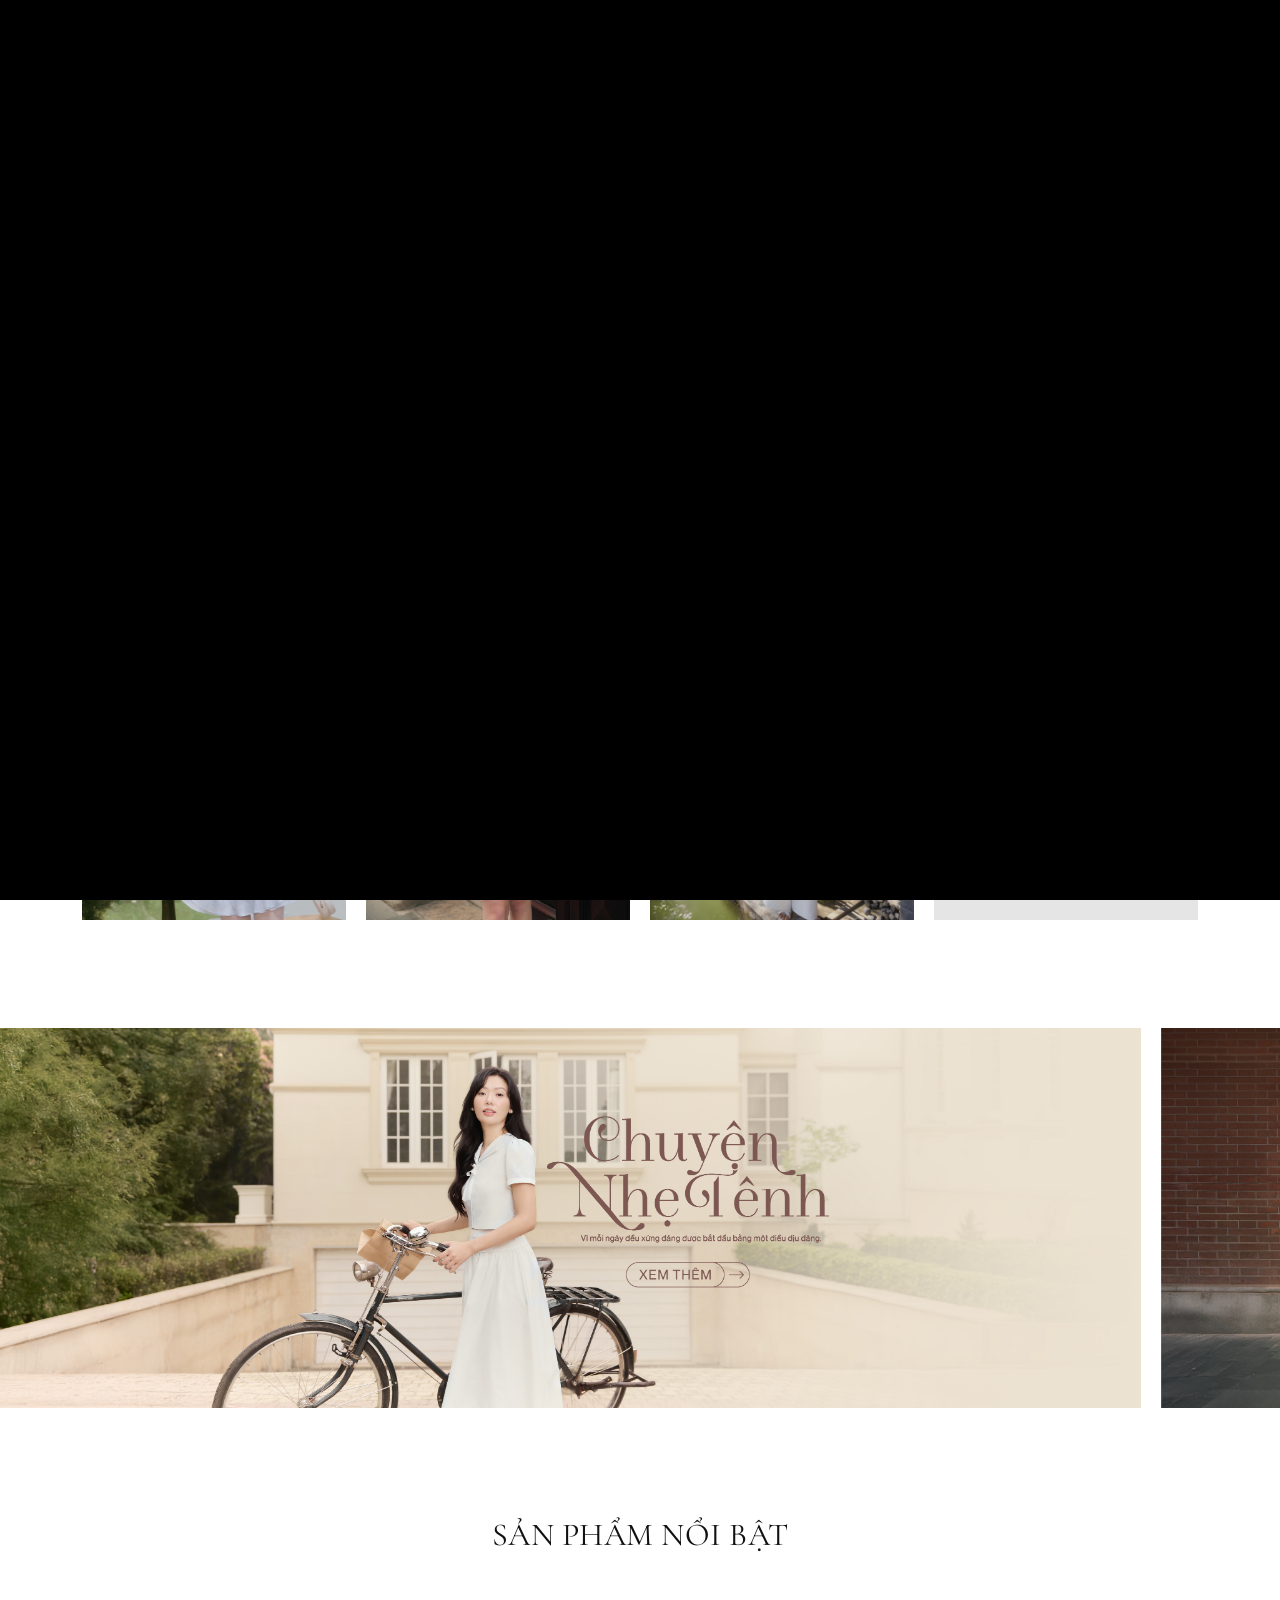
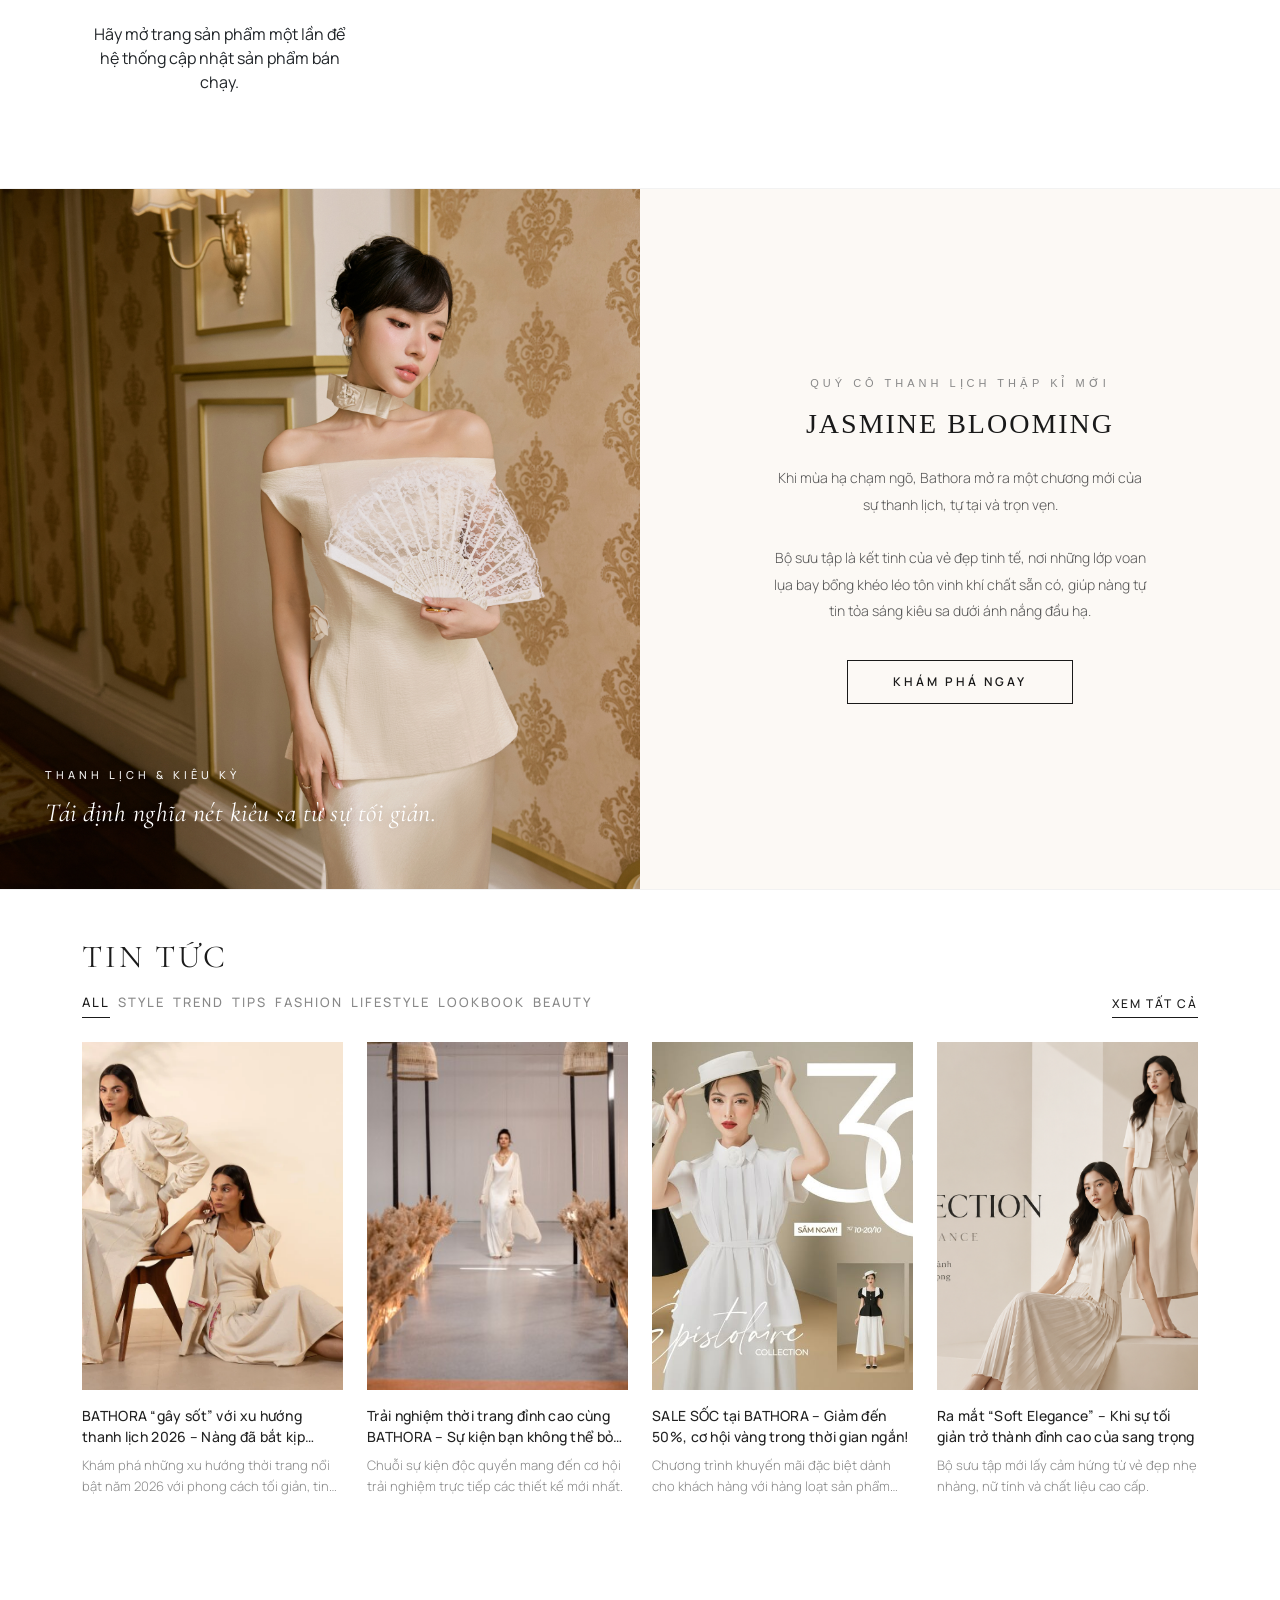
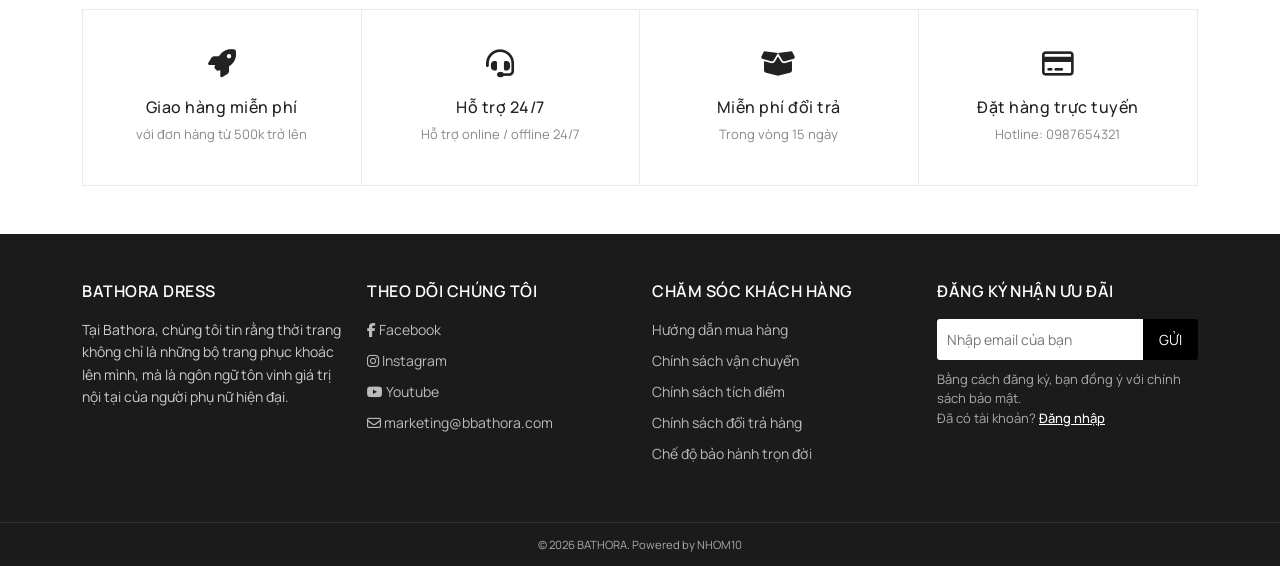
==== commit 964209dd: "sắp xong" ====
--- a/trangchu.html
+++ b/trangchu.html
@@ -82,7 +82,7 @@
             <nav class="menu">
                 <ul class="d-flex align-items-center mb-0">
 
-                    <li><a href="trangchu.html">TRANG CHỦ</a></li>
+                    <li><a href="trangchu.html" class="active">TRANG CHỦ</a></li>
 
                     <li class="nav-item dropdown">
                         <a class="nav-link sale-link" href="#" id="saleDropdown" role="button" data-bs-toggle="dropdown"
@@ -120,10 +120,10 @@
                             <li><a class="dropdown-item" href="sanpham.html?loai=giay">GIÀY</a></li>
                         </ul>
                     </li>
-                    <li><a href="Bosuutap.html">BỘ SƯU TẬP</a></li>
                     <li><a href="TinTuc/tintuc.html">TIN TỨC</a></li>
 
                     <li><a href="vechungtoi.html">VỀ CHÚNG TÔI</a></li>
+                    <li><a href="Bosuutap/Bosuutap.html">BỘ SƯU TẬP</a></li>
                 </ul>
             </nav>
 
@@ -401,12 +401,16 @@
 
                     <!-- Bộ lọc tab -->
                     <div class="blog-filters d-flex gap-2 mt-3">
-                        <button class="filter-btn active" data-filter="all">Tất cả</button>
-                        <button class="filter-btn" data-filter="event">Sự kiện</button>
-                        <button class="filter-btn" data-filter="trend">Xu hướng</button>
-                        <button class="filter-btn" data-filter="promo">Khuyến mãi</button>
-                        <button class="filter-btn" data-filter="tips">Tips</button>
-                    </div>
+                        <button class="filter-btn active" data-filter="all">ALL</button>
+                        <button class="filter-btn" data-filter="event">STYLE</button>
+                        <button class="filter-btn" data-filter="trend">TREND</button>
+                        <button class="filter-btn" data-filter="promo">TIPS</button>
+                        <button class="filter-btn" data-filter="tips">FASHION</button>
+                        <button class="filter-btn" data-filter="tips">LIFESTYLE</button>
+                        <button class="filter-btn" data-filter="tips">LOOKBOOK</button>
+                        <button class="filter-btn" data-filter="tips">BEAUTY</button>
+                    </div>
+
                 </div>
                 <!-- Link Xem tất cả trên Desktop (Chỉ hiện từ màn hình md trở lên) -->
                 <a href="TinTuc/tintuc.html" class="view-all-link d-none d-md-block">Xem tất cả</a>
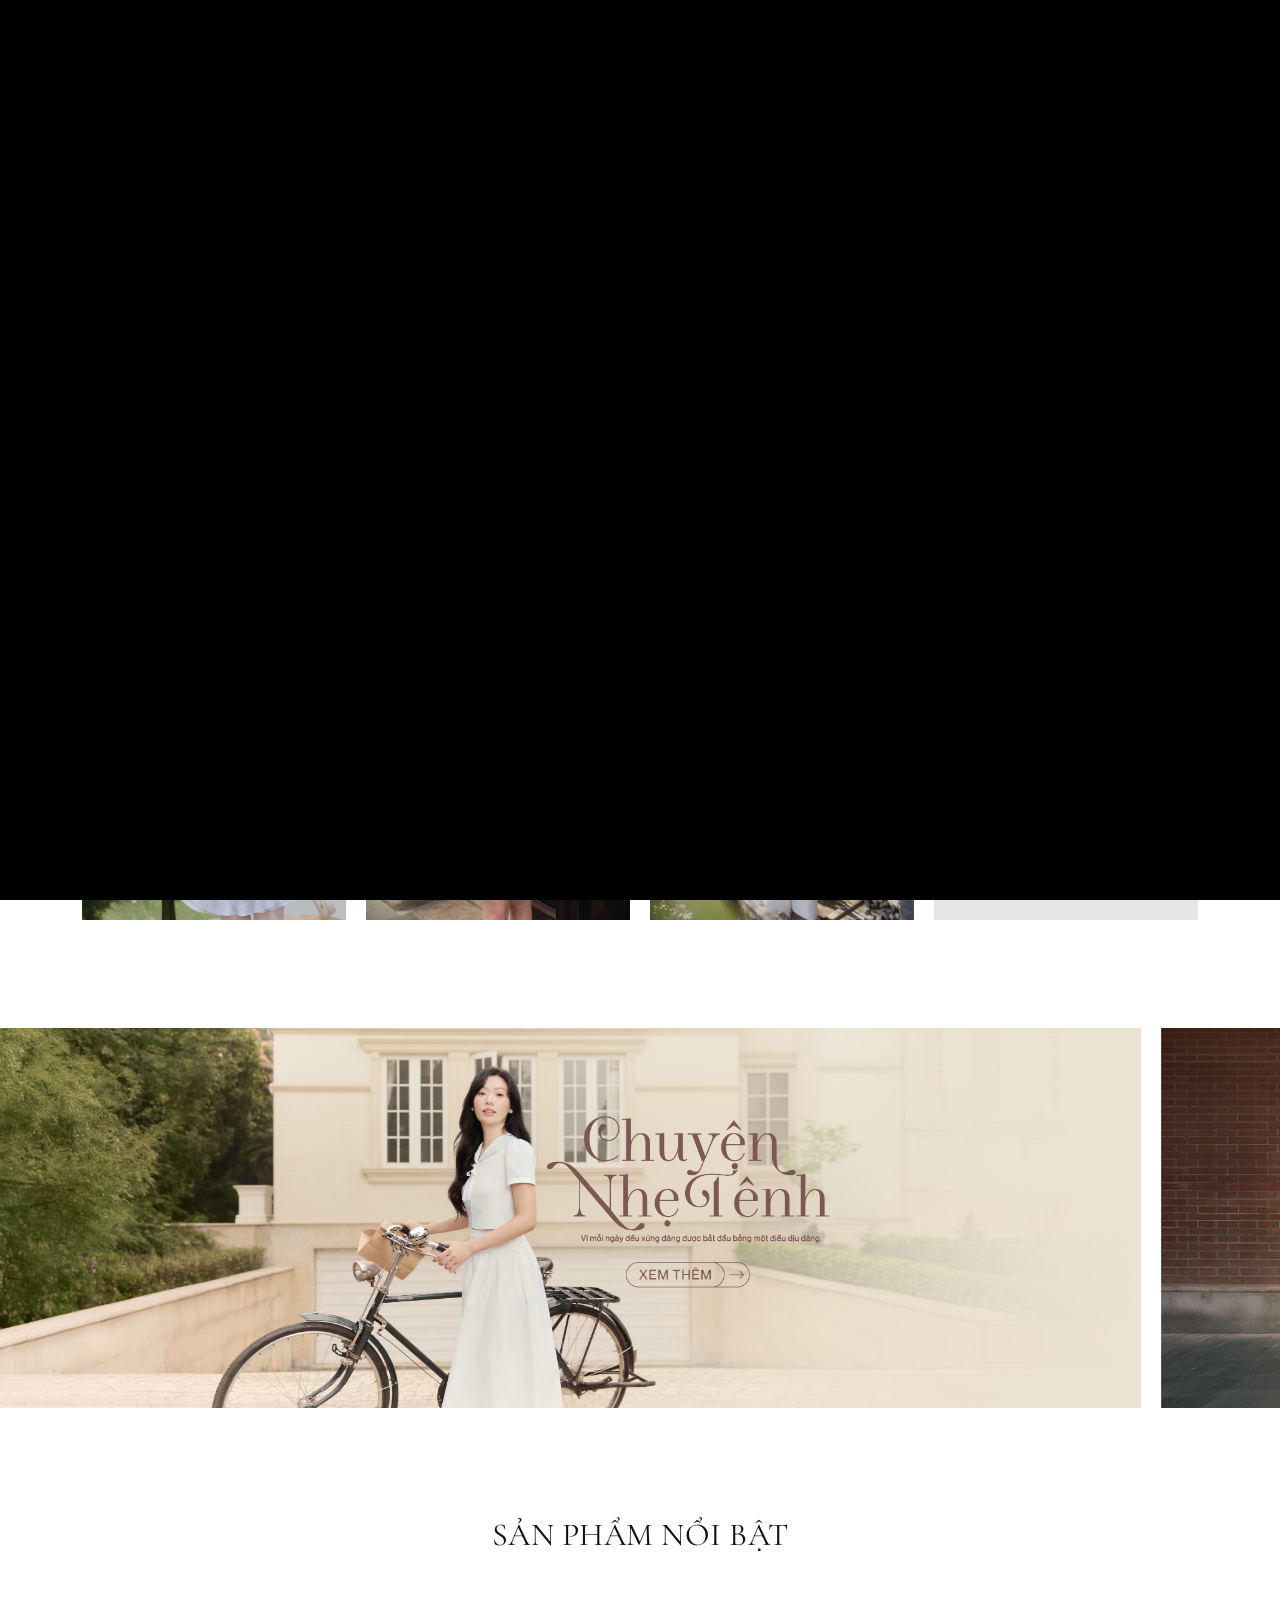
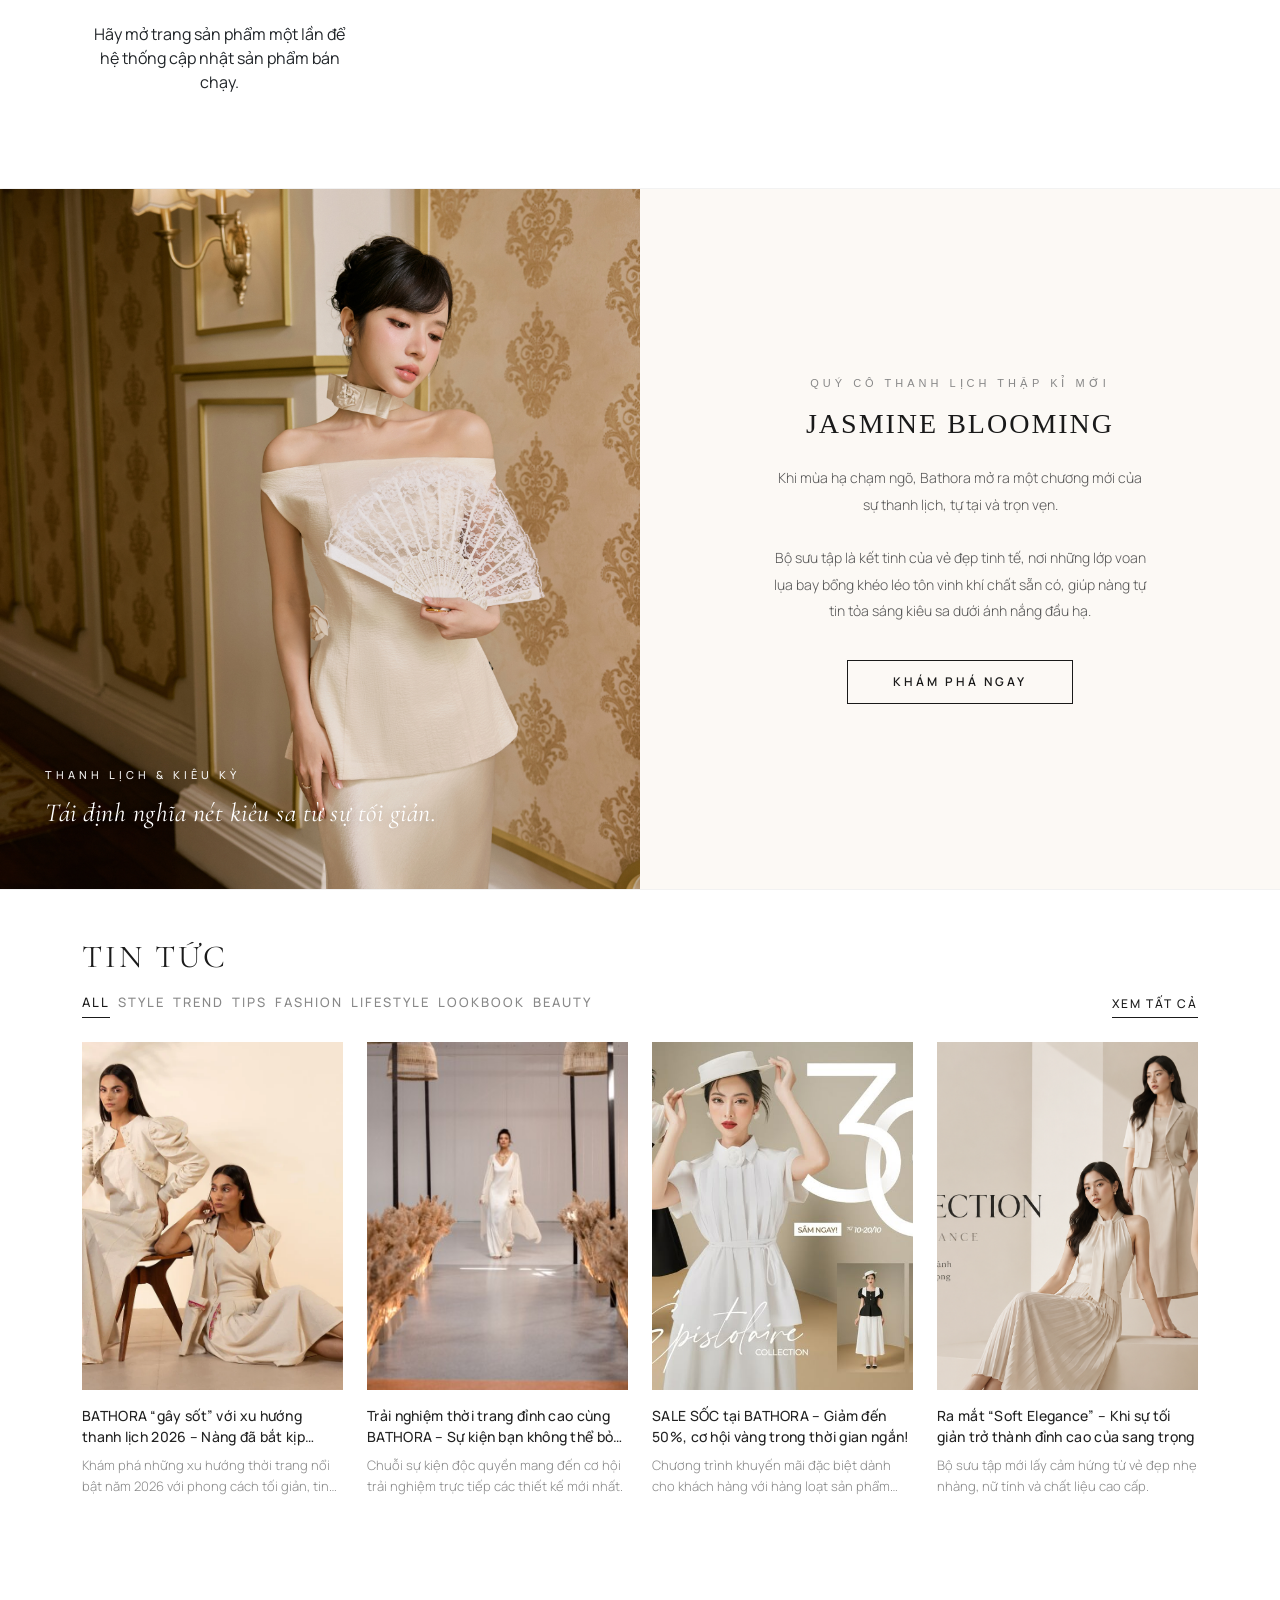
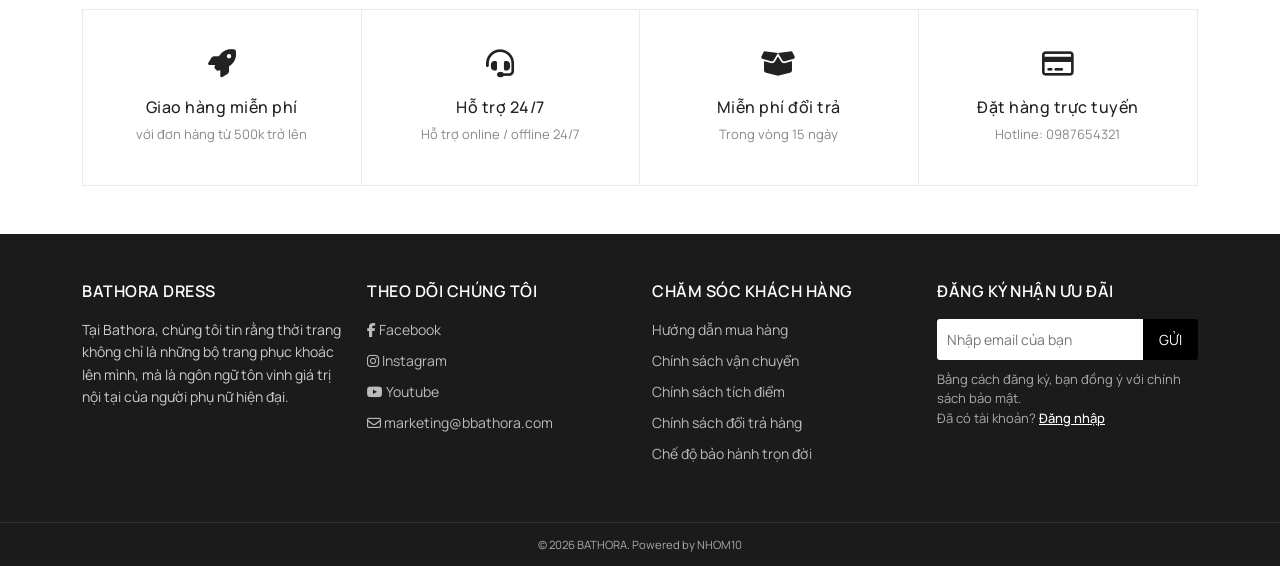
==== commit 25b0b5f8: "cũng cũng" ====
--- a/trangchu.html
+++ b/trangchu.html
@@ -67,21 +67,17 @@
     </div>
 
 
-
-    <header class="header">
+<header class="header">
         <div class="container-fluid d-flex align-items-center justify-content-between">
 
-            <!-- LOGO -->
             <div class="logo">
                 <a href="trangchu.html">
                     <img src="images/logo.png" alt="Bathora Logo">
                 </a>
             </div>
 
-            <!-- MENU -->
             <nav class="menu">
                 <ul class="d-flex align-items-center mb-0">
-
                     <li><a href="trangchu.html" class="active">TRANG CHỦ</a></li>
 
                     <li class="nav-item dropdown">
@@ -94,13 +90,9 @@
                             <li><a class="dropdown-item" href="#">Giảm 10%</a></li>
                             <li><a class="dropdown-item" href="#">Giảm 15%</a></li>
                             <li><a class="dropdown-item" href="#">Giảm 20%</a></li>
-                            <li>
-                                <hr class="dropdown-divider">
-                            </li> <!-- Thanh gạch ngang phân cách -->
-                            <li><a class="dropdown-item" href="#">Giảm 30%</a></li>
+                            <li><hr class="dropdown-divider"></li> <li><a class="dropdown-item" href="#">Giảm 30%</a></li>
                             <li><a class="dropdown-item" href="#">Giảm 40%</a></li>
-                            <li><a class="dropdown-item" title="Đặc biệt" class="dropdown-item fw-bold text-danger"
-                                    href="#">SIÊU SALE 50%</a></li>
+                            <li><a class="dropdown-item fw-bold text-danger" href="#">SIÊU SALE 50%</a></li>
                         </ul>
                     </li>
 
@@ -110,6 +102,7 @@
                             SẢN PHẨM <i class="fa fa-chevron-down ms-1"></i>
                         </a>
                         <ul class="dropdown-menu border-0 shadow-sm" aria-labelledby="productDropdown">
+                            <li><a class="dropdown-item" href="sanpham.html">TẤT CẢ SẢN PHẨM</a></li>
                             <li><a class="dropdown-item" href="sanpham.html?loai=dam">ĐẦM</a></li>
                             <li><a class="dropdown-item" href="sanpham.html?loai=ao">ÁO</a></li>
                             <li><a class="dropdown-item" href="sanpham.html?loai=quan">QUẦN</a></li>
@@ -120,17 +113,14 @@
                             <li><a class="dropdown-item" href="sanpham.html?loai=giay">GIÀY</a></li>
                         </ul>
                     </li>
+
                     <li><a href="TinTuc/tintuc.html">TIN TỨC</a></li>
-
                     <li><a href="vechungtoi.html">VỀ CHÚNG TÔI</a></li>
                     <li><a href="Bosuutap/Bosuutap.html">BỘ SƯU TẬP</a></li>
                 </ul>
             </nav>
 
-            <!-- Icon -->
             <div class="icons d-flex align-items-center">
-
-                <!-- Wishlist -->
                 <div class="icon">
                     <a href="YeuThich/yeuthich.html" title="Yêu thích">
                         <i class="fa-regular fa-heart"></i>
@@ -138,7 +128,6 @@
                     </a>
                 </div>
 
-                <!-- Cart -->
                 <div class="icon">
                     <a href="GioHang/giohang.html" title="Giỏ hàng">
                         <i class="fa-solid fa-bag-shopping"></i>
@@ -146,18 +135,75 @@
                     </a>
                 </div>
 
-                <!-- User (Login) -->
                 <div class="icon">
                     <a href="TaiKhoan/taikhoan.html" title="Tài khoản">
                         <i class="fa-regular fa-user"></i>
                     </a>
                 </div>
+
+                <button class="btn-hamburgerMenu" id="openMobileMenuBtn" title="Mở menu">
+                    <i class="fa-solid fa-bars"></i>
+                </button>
             </div>
         </div>
     </header>
 
-
-
+    <div class="mobile-sidebar-popup" id="mobileMenuPopup">
+        <div class="sidebar-popup-header d-flex justify-content-between align-items-center">
+            <div class="sidebar-popup-logo">
+                <img src="images/logo.png" alt="Bathora Logo" height="35">
+            </div>
+            <button class="btn-close-sidebar-popup" id="closeMobileMenuBtn">
+                <i class="fa-solid fa-xmark"></i>
+            </button>
+        </div>
+        
+        <div class="sidebar-popup-body">
+            <ul class="mobile-popup-menu-list">
+                <li><a href="trangchu.html" class="active">TRANG CHỦ</a></li>
+                
+                <li class="mobile-dropdown">
+                    <a href="javascript:void(0);" class="mobile-dropdown-toggle">
+                        SALE <i class="fa fa-chevron-down ms-1" style="font-size: 11px;"></i>
+                    </a>
+                    <ul class="mobile-submenu">
+                        <li><a href="#">Giảm 5%</a></li>
+                        <li><a href="#">Giảm 10%</a></li>
+                        <li><a href="#">Giảm 15%</a></li>
+                        <li><a href="#">Giảm 20%</a></li>
+                        <li><a href="#">Giảm 30%</a></li>
+                        <li><a href="#">Giảm 40%</a></li>
+                        <li><a href="#" class="text-danger fw-bold">SIÊU SALE 50%</a></li>
+                    </ul>
+                </li>
+
+                <li class="mobile-dropdown">
+                    <a href="javascript:void(0);" class="mobile-dropdown-toggle">
+                        SẢN PHẨM <i class="fa fa-chevron-down ms-1" style="font-size: 11px;"></i>
+                    </a>
+                    <ul class="mobile-submenu">
+                        <li><a href="sanpham.html">TẤT CẢ SẢN PHẨM</a></li>
+                        <li><a href="sanpham.html?loai=dam">ĐẦM</a></li>
+                        <li><a href="sanpham.html?loai=ao">ÁO</a></li>
+                        <li><a href="sanpham.html?loai=quan">QUẦN</a></li>
+                        <li><a href="sanpham.html?loai=chanvay">CHÂN VÁY</a></li>
+                        <li><a href="sanpham.html?loai=aokhoac">ÁO KHOÁC</a></li>
+                        <li><a href="sanpham.html?loai=tuixach">TÚI XÁCH</a></li>
+                        <li><a href="sanpham.html?loai=phukien">PHỤ KIỆN</a></li>
+                        <li><a href="sanpham.html?loai=giay">GIÀY</a></li>
+                    </ul>
+                </li>
+
+                <li><a href="TinTuc/tintuc.html">TIN TỨC</a></li>
+                <li><a href="vechungtoi.html">VỀ CHÚNG TÔI</a></li>
+                <li><a href="Bosuutap/Bosuutap.html">BỘ SƯU TẬP</a></li>
+            </ul>
+        </div>
+    </div>
+
+    <div class="sidebar-popup-overlay" id="sidebarPopupOverlay"></div>
+
+ 
     <!--BANNER-->
     <section class="hero-section">
         <div id="bannerCarousel" class="carousel slide" data-bs-ride="carousel">
--- a/trangchu.css
+++ b/trangchu.css
@@ -1,5 +1,5 @@
-body{
-    font-family:'Manrope', sans-serif;
+body {
+    font-family: 'Manrope', sans-serif;
 }
 
 /*POP-UP*/
@@ -30,13 +30,14 @@
 /* Khung nội dung */
 .popup-content {
     background: #fff;
-    width: 85%;            /* Chiếm 85% chiều rộng màn hình di động */
-    max-width: 665px;      
-    border-radius: 5px;   
+    width: 85%;
+    /* Chiếm 85% chiều rộng màn hình di động */
+    max-width: 665px;
+    border-radius: 5px;
     position: relative;
     overflow: hidden;
     display: flex;
-    box-shadow: 0 20px 50px rgba(0,0,0,0.3);
+    box-shadow: 0 20px 50px rgba(0, 0, 0, 0.3);
 }
 
 .popup-overlay.active .popup-content {
@@ -61,6 +62,7 @@
     flex: 1.2;
     position: relative;
 }
+
 .popup-image img {
     width: 100%;
     height: 100%;
@@ -70,7 +72,7 @@
 /* Phần chữ */
 .popup-text {
     flex: 1;
-    padding: 30px 25px;    
+    padding: 30px 25px;
     text-align: center;
     display: flex;
     flex-direction: column;
@@ -84,7 +86,7 @@
 }
 
 .popup-title {
-    font-size: 24px;      
+    font-size: 24px;
     font-weight: 800;
     margin: 10px 0;
     color: #000;
@@ -92,13 +94,14 @@
 }
 
 .popup-desc {
-    font-size: 13px;      
+    font-size: 13px;
     color: #666;
     margin-bottom: 20px;
 }
 
 .promo-code {
-    border: 1px dashed #000; /* Nét đứt mảnh hơn */
+    border: 1px dashed #000;
+    /* Nét đứt mảnh hơn */
     padding: 8px;
     margin-bottom: 20px;
     font-size: 15px;
@@ -133,27 +136,33 @@
 
 /* HEADER */
 .header {
-position: fixed;
+    position: fixed;
     top: 0;
     left: 0;
     width: 100%;
     z-index: 2000;
     background-color: #ffffff;
     transition: transform 0.3s ease-in-out;
-    transform: translateY(0); /* Mặc định là hiển thị */
-     box-shadow: 0 4px 20px rgba(116, 116, 116, 0.1);
+    transform: translateY(0);
+    /* Mặc định là hiển thị */
+    box-shadow: 0 4px 20px rgba(116, 116, 116, 0.1);
 }
 
 .header-hidden {
     transform: translateY(-100%);
 }
+
 .header .container-fluid {
-    padding-left: 60px;  /* Khoảng cách bên trái cho Logo */
-    padding-right: 60px; /* Khoảng cách bên phải cho Icons */
-}
+    padding-left: 60px;
+    /* Khoảng cách bên trái cho Logo */
+    padding-right: 60px;
+    /* Khoảng cách bên phải cho Icons */
+}
+
 /* LOGO */
 .logo img {
-    height: 70px;   /* chỉnh kích thước */
+    height: 70px;
+    /* chỉnh kích thước */
     object-fit: contain;
 }
 
@@ -173,7 +182,8 @@
 }
 
 .menu a:hover {
-    transform: scale(1.1); /* phóng to 10% */
+    transform: scale(1.1);
+    /* phóng to 10% */
     color: #c9a45c;
 }
 
@@ -191,6 +201,7 @@
     cursor: pointer;
     font-size: 18px;
 }
+
 .icons .icon a {
     color: #000;
     transition: 0.3s;
@@ -203,8 +214,10 @@
 /* Số lượng mặt hàng trên icon yêu thích */
 .badge-count {
     position: absolute;
-    top: -8px;       /* Đẩy lên phía trên icon */
-    right: -10px;    /* Đẩy sang bên phải icon */
+    top: -8px;
+    /* Đẩy lên phía trên icon */
+    right: -10px;
+    /* Đẩy sang bên phải icon */
     background-color: #c9a45c;
     color: #ffffff;
     font-size: 10px;
@@ -243,16 +256,20 @@
 
 .dropdown-item:hover {
     background-color: #f8f9fa;
-    padding-left: 25px; /* Hiệu ứng dịch chuyển nhẹ */
+    padding-left: 25px;
+    /* Hiệu ứng dịch chuyển nhẹ */
 }
 
 /*Sản phẩm*/
 /* Tùy chỉnh chung cho các Dropdown Menu */
 .dropdown-menu {
-    border-radius: 12px; /* Bo góc menu thả xuống */
+    border-radius: 12px;
+    /* Bo góc menu thả xuống */
     padding: 10px 0;
-    margin-top: 15px !important; /* Khoảng cách từ menu xuống dropdown */
-    animation: fadeIn 0.3s ease; /* Hiệu ứng hiện ra nhẹ nhàng */
+    margin-top: 15px !important;
+    /* Khoảng cách từ menu xuống dropdown */
+    animation: fadeIn 0.3s ease;
+    /* Hiệu ứng hiện ra nhẹ nhàng */
 }
 
 .dropdown-item {
@@ -264,15 +281,25 @@
 }
 
 .dropdown-item:hover {
-    background-color: #f8f9fa; /* Màu nền khi di chuột vào */
-    color: #c9a45c; /* Màu vàng kim loại sang trọng */
-    padding-left: 30px; /* Hiệu ứng dịch chữ nhẹ khi hover */
+    background-color: #f8f9fa;
+    /* Màu nền khi di chuột vào */
+    color: #c9a45c;
+    /* Màu vàng kim loại sang trọng */
+    padding-left: 30px;
+    /* Hiệu ứng dịch chữ nhẹ khi hover */
 }
 
 /* Hiệu ứng hiện menu mượt mà */
 @keyframes fadeIn {
-    from { opacity: 0; transform: translateY(10px); }
-    to { opacity: 1; transform: translateY(0); }
+    from {
+        opacity: 0;
+        transform: translateY(10px);
+    }
+
+    to {
+        opacity: 1;
+        transform: translateY(0);
+    }
 }
 
 /* Hiệu ứng hiển thị Dropdown khi di chuột qua (Hover) */
@@ -284,7 +311,7 @@
         transform: translateY(0);
         transition: all 0.3s ease;
     }
-    
+
     .dropdown-menu {
         display: block;
         opacity: 0;
@@ -301,7 +328,8 @@
 }
 
 .dropdown:hover .fa-chevron-down {
-    transform: rotate(180deg); /* Xoay mũi tên khi mở menu */
+    transform: rotate(180deg);
+    /* Xoay mũi tên khi mở menu */
 }
 
 
@@ -320,38 +348,45 @@
     object-fit: cover;
     object-position: center;
 }
+
 .banner-container {
     height: 450px;
 }
+
 .hero-section {
     margin-top: 70px;
 }
+
 .search-bar-container {
     position: absolute;
-    bottom: 40px; /* Khoảng cách từ mép dưới lên */
+    bottom: 40px;
+    /* Khoảng cách từ mép dưới lên */
     left: 50%;
     transform: translateX(-50%);
     width: 90%;
     max-width: 600px;
-    z-index: 10; /* Đảm bảo nằm trên ảnh */
+    z-index: 10;
+    /* Đảm bảo nằm trên ảnh */
     border-radius: 5px;
-    
+
 }
 
 .search-elegant {
-   background: #ffffff;
-    box-shadow: 0 4px 20px rgba(0,0,0,0.1);
+    background: #ffffff;
+    box-shadow: 0 4px 20px rgba(0, 0, 0, 0.1);
     height: 48px;
-    border-radius:  6px;
-    overflow: hidden; /* Quan trọng: để các thành phần con không tràn ra khỏi góc đã bo */
-    border: 1px solid rgba(0,0,0,0.05);
-    
+    border-radius: 6px;
+    overflow: hidden;
+    /* Quan trọng: để các thành phần con không tràn ra khỏi góc đã bo */
+    border: 1px solid rgba(0, 0, 0, 0.05);
+
 }
 
 .search-input {
     flex: 1;
     border: none;
-    padding-left: 25px; /* Tăng padding trái một chút để chữ không dính vào đường cong */
+    padding-left: 25px;
+    /* Tăng padding trái một chút để chữ không dính vào đường cong */
     font-size: 15px;
     outline: none;
     background: transparent;
@@ -370,7 +405,7 @@
 }
 
 .search-btn:hover {
-    background-color: #c9a45c; 
+    background-color: #c9a45c;
 }
 
 /* Responsive cho mobile */
@@ -379,17 +414,22 @@
         bottom: 15px;
         max-width: 95%;
     }
+
     .search-btn {
         padding: 0 15px;
         font-size: 11px;
     }
-    .hero-banner, .banner-container {
-        height: 50vh; /* Trên mobile chỉ nên để cao 50% màn hình để không choán hết chỗ */
-    }
+
+    .hero-banner,
+    .banner-container {
+        height: 50vh;
+        /* Trên mobile chỉ nên để cao 50% màn hình để không choán hết chỗ */
+    }
+
     .header .container-fluid {
         padding-left: 20px;
         padding-right: 20px;
-    
+
     }
 }
 
@@ -411,7 +451,7 @@
 }
 
 .category-card:hover {
-    transform: scale(1.05); 
+    transform: scale(1.05);
     z-index: 10;
 }
 
@@ -428,9 +468,11 @@
 
 /* Cho phép container của Swiper hiển thị phần thừa khi phóng to */
 .categorySwiper {
-    padding: 20px 10px !important; /* Tạo khoảng trống để khung có chỗ "nở" ra */
+    padding: 20px 10px !important;
+    /* Tạo khoảng trống để khung có chỗ "nở" ra */
     margin: -20px -10px !important;
 }
+
 .category-info {
     position: absolute;
     top: 0;
@@ -440,8 +482,10 @@
     padding: 20px;
     display: flex;
     flex-direction: column;
-    justify-content: space-between; /* Đẩy chữ lên đầu và xuống cuối */
-    background: rgba(0,0,0,0.1); /* Phủ lớp màu cực mờ để nổi chữ */
+    justify-content: space-between;
+    /* Đẩy chữ lên đầu và xuống cuối */
+    background: rgba(0, 0, 0, 0.1);
+    /* Phủ lớp màu cực mờ để nổi chữ */
     color: #fff;
 }
 
@@ -460,12 +504,13 @@
 
 /* Tùy chỉnh mũi tên Slider */
 .custom-arrow {
-    color: #000 !important; /* Màu mũi tên */
-    background: rgba(255,255,255,0.8);
+    color: #000 !important;
+    /* Màu mũi tên */
+    background: rgba(255, 255, 255, 0.8);
     width: 40px !important;
     height: 40px !important;
     border-radius: 50%;
-    box-shadow: 0 4px 10px rgba(0,0,0,0.1);
+    box-shadow: 0 4px 10px rgba(0, 0, 0, 0.1);
 }
 
 .custom-arrow::after {
@@ -477,8 +522,10 @@
 /*Banner trượt*/
 .marquee-banner-container {
     width: 100%;
-    overflow: hidden; /* Ẩn phần ảnh thừa tràn ra ngoài màn hình */
-    margin: 60px 0;   /* Khoảng cách trên dưới dải banner */
+    overflow: hidden;
+    /* Ẩn phần ảnh thừa tràn ra ngoài màn hình */
+    margin: 60px 0;
+    /* Khoảng cách trên dưới dải banner */
     background-color: #ffffff;
     position: relative;
 }
@@ -493,9 +540,12 @@
 .marquee-group {
     display: flex;
     align-items: center;
-    gap: 20px; /* Khoảng cách giữa các bức ảnh (như vạch trắng chia đôi trong ảnh ví dụ) */
-    padding-right: 20px; /* Bù trừ khoảng cách đồng bộ cho vòng lặp */
-    animation: scrollMarquee 30s linear infinite; /* 30s là tốc độ chạy, tăng số giây nếu muốn chạy chậm hơn */
+    gap: 20px;
+    /* Khoảng cách giữa các bức ảnh (như vạch trắng chia đôi trong ảnh ví dụ) */
+    padding-right: 20px;
+    /* Bù trừ khoảng cách đồng bộ cho vòng lặp */
+    animation: scrollMarquee 30s linear infinite;
+    /* 30s là tốc độ chạy, tăng số giây nếu muốn chạy chậm hơn */
 }
 
 /* Tạm dừng chuyển động khi người dùng di chuột vào dải banner */
@@ -506,12 +556,14 @@
 /* Từng khối ảnh đơn lẻ */
 .marquee-item {
     flex-shrink: 0;
-    height: 380px; /* Chiều cao dải banner, bạn có thể tự chỉnh tăng giảm theo ý muốn */
+    height: 380px;
+    /* Chiều cao dải banner, bạn có thể tự chỉnh tăng giảm theo ý muốn */
 }
 
 .marquee-item img {
     height: 100%;
-    width: auto; /* Giữ nguyên tỉ lệ gốc của bức ảnh ngang */
+    width: auto;
+    /* Giữ nguyên tỉ lệ gốc của bức ảnh ngang */
     object-fit: cover;
     display: block;
     transition: opacity 0.3s ease;
@@ -527,8 +579,10 @@
     0% {
         transform: translateX(0);
     }
+
     100% {
-        transform: translateX(-100%); /* Dịch chuyển chính xác hết chiều dài một cụm ảnh */
+        transform: translateX(-100%);
+        /* Dịch chuyển chính xác hết chiều dài một cụm ảnh */
     }
 }
 
@@ -537,13 +591,17 @@
     .marquee-banner-container {
         margin: 40px 0;
     }
+
     .marquee-item {
-        height: 240px; /* Hạ thấp chiều cao trên mobile để bố cục cân đối */
-    }
+        height: 240px;
+        /* Hạ thấp chiều cao trên mobile để bố cục cân đối */
+    }
+
     .marquee-group {
         gap: 12px;
         padding-right: 12px;
-        animation-duration: 20s; /* Chạy nhanh hơn một chút trên màn hình nhỏ vì quãng đường ngắn hơn */
+        animation-duration: 20s;
+        /* Chạy nhanh hơn một chút trên màn hình nhỏ vì quãng đường ngắn hơn */
     }
 }
 
@@ -557,17 +615,22 @@
     color: #111 !important;
     letter-spacing: 0.5px !important;
 }
+
 .featured-products {
     background-color: #fff;
 }
 
 .featuredSwiper {
-    padding: 30px 10px !important; /* Tạo không gian trống ở trên và dưới để phóng to */
-    margin-top: -10px;            /* Bù lại khoảng trống để không bị thưa quá */
-}
-.featuredSwiper .swiper-slide{
-    cursor:pointer;
-}
+    padding: 30px 10px !important;
+    /* Tạo không gian trống ở trên và dưới để phóng to */
+    margin-top: -10px;
+    /* Bù lại khoảng trống để không bị thưa quá */
+}
+
+.featuredSwiper .swiper-slide {
+    cursor: pointer;
+}
+
 .product-card {
     width: 100%;
     background: #fff;
@@ -575,10 +638,11 @@
 }
 
 .product-img {
-    aspect-ratio: 3 / 4; 
+    aspect-ratio: 3 / 4;
     width: 100%;
     position: relative;
 }
+
 .product-img img {
     width: 100%;
     height: 100%;
@@ -626,24 +690,29 @@
 .product-title {
     font-size: 14px;
     color: #333;
-    line-height: 1.4; /* Tạo khoảng cách giữa các dòng chữ nếu tên dài */
-    margin-bottom: 8px; /* Khoảng cách từ tên xuống giá tiền */
+    line-height: 1.4;
+    /* Tạo khoảng cách giữa các dòng chữ nếu tên dài */
+    margin-bottom: 8px;
+    /* Khoảng cách từ tên xuống giá tiền */
     display: block;
     white-space: nowrap;
     overflow: hidden;
     text-overflow: ellipsis;
 }
+
 .product-info {
-    padding-top: 15px; 
+    padding-top: 15px;
     padding-left: 10px;
     padding-right: 10px;
-    text-align: left; 
-}
+    text-align: left;
+}
+
 .product-price {
     font-weight: 700;
     color: #d0021b;
     font-size: 16px;
-    margin-bottom: 10px; /* Khoảng cách từ giá tiền xuống phần sao đánh giá */
+    margin-bottom: 10px;
+    /* Khoảng cách từ giá tiền xuống phần sao đánh giá */
 }
 
 .product-meta {
@@ -651,20 +720,21 @@
     color: #888;
 }
 
-.product-img{
-    overflow:hidden;
-}
-
-.product-img img{
-    transition:0.5s ease;
-}
-
-.product-card:hover .product-img img{
-    transform:scale(1.05);
+.product-img {
+    overflow: hidden;
+}
+
+.product-img img {
+    transition: 0.5s ease;
+}
+
+.product-card:hover .product-img img {
+    transform: scale(1.05);
 }
 
 .rating i {
-    color: #ccc; /* Sao chưa đánh giá màu xám */
+    color: #ccc;
+    /* Sao chưa đánh giá màu xám */
     margin-right: 2px;
 }
 
@@ -674,15 +744,18 @@
     bottom: 0 !important;
     margin-top: 30px;
 }
+
 .swiper-pagination-bullet {
     width: 10px;
     height: 10px;
     background: #ccc;
     opacity: 1;
 }
+
 .swiper-pagination-bullet-active {
-    background: #000 !important; /* Chấm đang chọn màu đen */
-    width: 25px; 
+    background: #000 !important;
+    /* Chấm đang chọn màu đen */
+    width: 25px;
     border-radius: 5px;
 }
 
@@ -694,79 +767,91 @@
     border-top: 1px solid #f2f2f2;
     border-bottom: 1px solid #f2f2f2;
     overflow: hidden;
-    background-color: #fcf9f5; /* Nền kem beige tĩnh lặng phong cách Aesop */
+    background-color: #fcf9f5;
+    /* Nền kem beige tĩnh lặng phong cách Aesop */
 }
 
 /* Khung chứa ảnh bên trái */
 
 .editorial-caption {
     position: absolute;
-    bottom: 50px; /* Đẩy cao lên một chút so với đáy để bố cục thoáng hơn */
+    bottom: 50px;
+    /* Đẩy cao lên một chút so với đáy để bố cục thoáng hơn */
     left: 45px;
     color: #ffffff;
     z-index: 2;
     text-align: left;
-    max-width: 80%; /* Giới hạn chiều rộng để chữ tự động xuống hàng mượt mà */
-    text-shadow: 0 2px 10px rgba(0, 0, 0, 0.15); /* Đổ bóng cực nhẹ giúp đọc chữ rõ hơn trên nền ảnh sáng */
+    max-width: 80%;
+    /* Giới hạn chiều rộng để chữ tự động xuống hàng mượt mà */
+    text-shadow: 0 2px 10px rgba(0, 0, 0, 0.15);
+    /* Đổ bóng cực nhẹ giúp đọc chữ rõ hơn trên nền ảnh sáng */
 }
 
 .caption-tag {
     font-family: 'Manrope', sans-serif;
     font-size: 11px;
     font-weight: 500;
-    letter-spacing: 4px; /* Kéo giãn chữ rộng ra tạo khoảng thở đẳng cấp */
+    letter-spacing: 4px;
+    /* Kéo giãn chữ rộng ra tạo khoảng thở đẳng cấp */
     text-transform: uppercase;
     display: block;
-    margin-bottom: 12px; /* Tăng khoảng cách với câu tiêu đề bên dưới */
-    color: #ffffff; 
-    opacity: 0.95; /* Tăng độ đậm để chữ sắc nét hơn */
+    margin-bottom: 12px;
+    /* Tăng khoảng cách với câu tiêu đề bên dưới */
+    color: #ffffff;
+    opacity: 0.95;
+    /* Tăng độ đậm để chữ sắc nét hơn */
 }
 
 .caption-heading {
     font-family: 'Cormorant Garamond', serif;
-    font-size: 26px; /* Font này mảnh nên có thể để cỡ 26px - 28px nhìn rất sang */
+    font-size: 26px;
+    /* Font này mảnh nên có thể để cỡ 26px - 28px nhìn rất sang */
     font-weight: 400;
-    font-style: italic; /* Giữ in nghiêng kiểu thơ mộng */
+    font-style: italic;
+    /* Giữ in nghiêng kiểu thơ mộng */
     line-height: 1.4;
     letter-spacing: 0.5px;
 }
+
 /*ảnh bên trái*/
-.editorial-img-box{
-    position:relative;
-    overflow:hidden;
-    height:700px;
+.editorial-img-box {
+    position: relative;
+    overflow: hidden;
+    height: 700px;
 }
 
 .editorial-main-img,
-.editorial-hover-img{
-    width:100%;
-    height:100%;
-
-    object-fit:cover;
-
-    transition:0.6s ease;
+.editorial-hover-img {
+    width: 100%;
+    height: 100%;
+
+    object-fit: cover;
+
+    transition: 0.6s ease;
 }
 
 /* Ảnh hover */
-.editorial-hover-img{
-    position:absolute;
-    inset:0;
-
-    opacity:0;
+.editorial-hover-img {
+    position: absolute;
+    inset: 0;
+
+    opacity: 0;
 }
 
 /* Hover đổi ảnh */
-.editorial-img-box:hover .editorial-hover-img{
-    opacity:1;
-}
-
-.editorial-img-box:hover .editorial-main-img{
-    opacity:0;
-}
+.editorial-img-box:hover .editorial-hover-img {
+    opacity: 1;
+}
+
+.editorial-img-box:hover .editorial-main-img {
+    opacity: 0;
+}
+
 /* Khung nội dung chữ bên phải */
 .editorial-content-wrapper {
     padding: 60px 50px;
-    max-width: 480px; /* Thu hẹp lại một chút để đoạn văn ngắn nhìn vuông vắn, đẹp mắt */
+    max-width: 480px;
+    /* Thu hẹp lại một chút để đoạn văn ngắn nhìn vuông vắn, đẹp mắt */
     margin: 0 auto;
 }
 
@@ -774,7 +859,8 @@
 .brand-philosophy {
     font-size: 11px;
     text-transform: uppercase;
-    letter-spacing: 4px; /* Giãn chữ rộng tạo cảm giác cao cấp */
+    letter-spacing: 4px;
+    /* Giãn chữ rộng tạo cảm giác cao cấp */
     color: #888;
     display: block;
     margin-bottom: 15px;
@@ -788,14 +874,16 @@
     letter-spacing: 2px;
     color: #1a1a1a;
     margin-bottom: 25px;
-    font-family: 'Playfair Display', serif; /* Font chữ có chân thanh lịch */
+    font-family: 'Playfair Display', serif;
+    /* Font chữ có chân thanh lịch */
 }
 
 /* Đoạn văn tả bộ sưu tập */
 .spotlight-desc {
     font-size: 14px;
     color: #555;
-    line-height: 1.9; /* Giãn dòng rộng giúp người đọc không bị mỏi mắt */
+    line-height: 1.9;
+    /* Giãn dòng rộng giúp người đọc không bị mỏi mắt */
     margin-bottom: 35px;
     font-weight: 300;
 }
@@ -823,14 +911,18 @@
 /* Tối ưu hiển thị mượt mà trên Điện thoại */
 @media (max-width: 768px) {
     .editorial-img-box {
-        height: 380px; /* Giảm chiều cao ảnh trên mobile */
-    }
+        height: 380px;
+        /* Giảm chiều cao ảnh trên mobile */
+    }
+
     .editorial-content-wrapper {
         padding: 50px 25px;
     }
+
     .spotlight-title {
         font-size: 24px;
     }
+
     .spotlight-desc {
         font-size: 13px;
         line-height: 1.7;
@@ -841,24 +933,26 @@
 
 /*TIN TỨC*/
 .blog-main-title {
-    font-family: 'Cormorant Garamond', serif; 
-    font-weight: 400;          
-    letter-spacing: 3px;       
+    font-family: 'Cormorant Garamond', serif;
+    font-weight: 400;
+    letter-spacing: 3px;
     color: #1a1a1a;
     margin-bottom: 0;
 }
 
 /* Nút lọc */
 .filter-btn {
-    border: none !important;    
-    background: transparent !important; 
-    padding: 0 0 6px 0;        
-    border-radius: 0;          
+    border: none !important;
+    background: transparent !important;
+    padding: 0 0 6px 0;
+    border-radius: 0;
     font-size: 13px;
     font-weight: 500;
-    text-transform: uppercase;  /* Viết hoa toàn bộ */
-    letter-spacing: 2px;        /* Kéo giãn các chữ cái */
-    color: #888888;            
+    text-transform: uppercase;
+    /* Viết hoa toàn bộ */
+    letter-spacing: 2px;
+    /* Kéo giãn các chữ cái */
+    color: #888888;
     position: relative;
     transition: color 0.3s ease;
 }
@@ -870,20 +964,22 @@
     bottom: 0;
     left: 0;
     width: 0;
-    height: 1px;               /* Đường gạch ngang mảnh 1px chuẩn luxury */
+    height: 1px;
+    /* Đường gạch ngang mảnh 1px chuẩn luxury */
     background-color: #1a1a1a;
     transition: width 0.3s ease;
 }
 
 /* Khi nút được kích hoạt hoặc Hover vào */
-.filter-btn.active, 
+.filter-btn.active,
 .filter-btn:hover {
     background: transparent !important;
-    color: #1a1a1a !important;   /* Đổi chữ sang đen */
+    color: #1a1a1a !important;
+    /* Đổi chữ sang đen */
 }
 
 /* Hiệu ứng đường gạch chạy ngang hết chữ */
-.filter-btn.active::after, 
+.filter-btn.active::after,
 .filter-btn:hover::after {
     width: 100%;
 }
@@ -891,23 +987,28 @@
 /* Thẻ bài viết (Blog Card) */
 .blog-card {
     overflow: hidden;
-    background: transparent;    /* Chuyển sang nền trong suốt thanh lịch */
+    background: transparent;
+    /* Chuyển sang nền trong suốt thanh lịch */
     transition: transform 0.4s ease;
 }
 
 .blog-img-wrapper {
     position: relative;
     overflow: hidden;
-    aspect-ratio: 3 / 4;        /* Tỉ lệ vàng hiển thị ảnh thời trang */
-    background-color: #fcf9f5;  /* Nền kem nhạt khi ảnh chưa kịp tải */
+    aspect-ratio: 3 / 4;
+    /* Tỉ lệ vàng hiển thị ảnh thời trang */
+    background-color: #fcf9f5;
+    /* Nền kem nhạt khi ảnh chưa kịp tải */
 }
 
 .blog-img-wrapper img {
     width: 100%;
     height: 100%;
     object-fit: cover;
-    transition: transform 0.8s cubic-bezier(0.25, 1, 0.5, 1); /* Zoom mượt hơn */
-}
+    transition: transform 0.8s cubic-bezier(0.25, 1, 0.5, 1);
+    /* Zoom mượt hơn */
+}
+
 .blog-img-wrapper a {
     display: block;
     width: 100%;
@@ -915,16 +1016,16 @@
 }
 
 .blog-card:hover .blog-img-wrapper img {
-    transform: scale(1.04);   
+    transform: scale(1.04);
 }
 
 /* Khối nội dung văn bản dưới ảnh */
 .blog-content {
-    padding: 15px 0 0 0;        
+    padding: 15px 0 0 0;
 }
 
 .blog-title {
-    font-size: 14px;          
+    font-size: 14px;
     font-weight: 500;
     line-height: 1.5;
     margin-bottom: 8px;
@@ -935,29 +1036,33 @@
     text-decoration: none;
     color: #222222;
     font-size: 14px;
-    font-weight: 500;           
+    font-weight: 500;
     line-height: 1.5;
     letter-spacing: 0.3px;
     display: -webkit-box;
-    -webkit-line-clamp: 2;      
+    -webkit-line-clamp: 2;
     -webkit-box-orient: vertical;
     overflow: hidden;
     transition: color 0.3s ease;
 }
 
 .blog-title a:hover {
-    color: #c9a45c;             /* Giữ màu vàng kim đặc trưng thương hiệu */
+    color: #c9a45c;
+    /* Giữ màu vàng kim đặc trưng thương hiệu */
 }
 
 /* Đoạn mô tả ngắn bài viết */
 .blog-excerpt {
-    font-size: 13px;            /* Hạ cỡ chữ mỏng nhẹ */
-    color: #888888;             /* Đổi màu xám nhạt hơn giảm cảm giác nặng nề */
+    font-size: 13px;
+    /* Hạ cỡ chữ mỏng nhẹ */
+    color: #888888;
+    /* Đổi màu xám nhạt hơn giảm cảm giác nặng nề */
     margin-top: 8px;
     line-height: 1.6;
-    font-weight: 300;           /* Ép nét chữ mỏng nhất có thể */
+    font-weight: 300;
+    /* Ép nét chữ mỏng nhất có thể */
     display: -webkit-box;
-    -webkit-line-clamp: 2;      
+    -webkit-line-clamp: 2;
     -webkit-box-orient: vertical;
     overflow: hidden;
 }
@@ -967,16 +1072,19 @@
     color: #1a1a1a;
     text-decoration: none;
     font-weight: 500;
-    font-size: 12px;            /* Thu nhỏ tinh tế */
-    text-transform: uppercase;  /* Viết hoa tăng tính thời thượng */
-    letter-spacing: 2px;        /* Kéo giãn khoảng cách chữ */
+    font-size: 12px;
+    /* Thu nhỏ tinh tế */
+    text-transform: uppercase;
+    /* Viết hoa tăng tính thời thượng */
+    letter-spacing: 2px;
+    /* Kéo giãn khoảng cách chữ */
     border-bottom: 1px solid #1a1a1a;
     padding-bottom: 4px;
     transition: opacity 0.3s ease;
 }
 
 .view-all-link:hover {
-    opacity: 0.7;              
+    opacity: 0.7;
     color: #1a1a1a;
 }
 
@@ -987,17 +1095,22 @@
         white-space: nowrap;
         padding-bottom: 12px;
         margin-bottom: 10px;
-        gap: 20px !important;    /* Khoảng cách các nút vừa phải trên mobile */
+        gap: 20px !important;
+        /* Khoảng cách các nút vừa phải trên mobile */
         -webkit-overflow-scrolling: touch;
-        scrollbar-width: none; 
+        scrollbar-width: none;
         margin: 0 -15px;
         padding-left: 15px;
     }
-    .blog-filters::-webkit-scrollbar { display: none; } 
-    
+
+    .blog-filters::-webkit-scrollbar {
+        display: none;
+    }
+
     .filter-btn {
         flex: 0 0 auto;
-        font-size: 12px;        /* Hạ nhẹ size trên điện thoại */
+        font-size: 12px;
+        /* Hạ nhẹ size trên điện thoại */
         padding-bottom: 4px;
     }
 }
@@ -1039,7 +1152,9 @@
     .service-item:nth-child(odd) {
         border-right: 1px solid #eaeaea;
     }
-    .service-item:nth-child(1), .service-item:nth-child(2) {
+
+    .service-item:nth-child(1),
+    .service-item:nth-child(2) {
         border-bottom: 1px solid #eaeaea;
     }
 }
@@ -1139,9 +1254,11 @@
     padding: 10px;
     outline: none;
 }
+
 .newsletter-col {
-    padding-left: 20px; 
-}
+    padding-left: 20px;
+}
+
 .newsletter-box button {
     background: #000000;
     color: #ffffff;
@@ -1172,7 +1289,7 @@
 }
 
 .copyright {
-    border-top: 1px solid rgba(255,255,255,0.1);
+    border-top: 1px solid rgba(255, 255, 255, 0.1);
     padding: 12px 0;
     font-size: 13px;
     color: #aaa;
@@ -1183,11 +1300,11 @@
 /*STIKY CONTACT BUTTONS*/
 .sticky-contact {
     position: fixed;
-    right: 0; 
-    bottom: 120px; 
+    right: 0;
+    bottom: 120px;
     display: flex;
     flex-direction: column;
-    align-items: flex-end; 
+    align-items: flex-end;
     gap: 10px;
     z-index: 2100;
 }
@@ -1201,9 +1318,9 @@
     color: #fff;
     background-color: #333;
     text-decoration: none;
-    border-radius: 12px 0 0 12px; 
+    border-radius: 12px 0 0 12px;
     transition: all 0.3s ease;
-    box-shadow: -2px 0 10px rgba(0,0,0,0.1);
+    box-shadow: -2px 0 10px rgba(0, 0, 0, 0.1);
     white-space: nowrap;
     overflow: hidden;
 }
@@ -1219,8 +1336,8 @@
 }
 
 .contact-item:hover {
-    width: 70px; 
-    background-color: #c9a45c; 
+    width: 70px;
+    background-color: #c9a45c;
     color: #fff;
 }
 
@@ -1230,12 +1347,15 @@
         width: 50px;
         height: 50px;
     }
+
     .contact-item i {
         font-size: 22px;
     }
+
     .contact-item span {
         font-size: 13px;
     }
+
     .sticky-contact {
         bottom: 100px;
     }
@@ -1251,23 +1371,27 @@
     z-index: 999;
     width: 50px;
     height: 50px;
-    
+
     /* Thiết kế thanh lịch */
-    background-color: #ffffff; /* Nền trắng */
-    color: #000000;            /* Mũi tên đen */
-    border: 1px solid #eeeeee; /* Viền rất mảnh */
+    background-color: #ffffff;
+    /* Nền trắng */
+    color: #000000;
+    /* Mũi tên đen */
+    border: 1px solid #eeeeee;
+    /* Viền rất mảnh */
     border-radius: 50%;
-    
+
     display: flex;
     align-items: center;
     justify-content: center;
     cursor: pointer;
     transition: all 0.4s cubic-bezier(0.25, 1, 0.5, 1);
-    
+
     /* Trạng thái ẩn */
     opacity: 0;
     visibility: hidden;
-    transform: translateY(20px); /* Hơi lệch xuống dưới */
+    transform: translateY(20px);
+    /* Hơi lệch xuống dưới */
 }
 
 /* Kích thước mũi tên SVG bên trong */
@@ -1286,14 +1410,15 @@
 
 /* Hiệu ứng Hover cực sang */
 #backToTop:hover {
-    background-color: #000000; 
-    color: #ffffff;            
+    background-color: #000000;
+    color: #ffffff;
     border-color: #000000;
-    box-shadow: 0 10px 20px rgba(0,0,0,0.1);
+    box-shadow: 0 10px 20px rgba(0, 0, 0, 0.1);
 }
 
 #backToTop:hover svg {
-    transform: translateY(-3px); /* Mũi tên nhích nhẹ lên trên khi di chuột vào */
+    transform: translateY(-3px);
+    /* Mũi tên nhích nhẹ lên trên khi di chuột vào */
 }
 
 
@@ -1301,7 +1426,7 @@
    INTRO VIDEO BATHORA
 ========================= */
 
-#introOverlay{
+#introOverlay {
     position: fixed;
     inset: 0;
 
@@ -1316,12 +1441,12 @@
     transition: opacity 1s ease;
 }
 
-#introOverlay.hide{
+#introOverlay.hide {
     opacity: 0;
     pointer-events: none;
 }
 
-#introVideo{
+#introVideo {
     width: 85%;
     max-width: 1200px;
 
@@ -1342,4 +1467,278 @@
     }
 
 }
-*/+*/
+
+
+/* ========================================================
+   CSS ĐÁP ỨNG POPUP MENU CHO ĐIỆN THOẠI (MOBILE SIDEBAR)
+   ======================================================== */
+
+/* Mặc định nút 3 gạch ẩn trên máy tính */
+.btn-hamburgerMenu {
+    display: none;
+    background: none;
+    border: none;
+    font-size: 22px;
+    color: #222;
+    cursor: pointer;
+    padding: 0 0 0 15px; /* Tạo khoảng cách với icon User */
+    align-items: center;
+}
+
+/* Khung Popup Sidebar ẩn hoàn toàn bên cạnh trái màn hình */
+.mobile-sidebar-popup {
+    position: fixed;
+    top: 0;
+    left: -310px; 
+    width: 290px;
+    height: 100vh;
+    background-color: #ffffff;
+    z-index: 9999;
+    box-shadow: 4px 0 25px rgba(0, 0, 0, 0.15);
+    display: flex;
+    flex-direction: column;
+    transition: left 0.4s cubic-bezier(0.25, 1, 0.5, 1);
+}
+
+/* Khi có class open, Sidebar sẽ trượt ra */
+.mobile-sidebar-popup.open {
+    left: 0;
+}
+
+/* Header của Popup (Chứa logo và nút đóng X) */
+.sidebar-popup-header {
+    padding: 20px;
+    border-bottom: 1px solid #f5f5f5;
+}
+.btn-close-sidebar-popup {
+    background: none;
+    border: none;
+    font-size: 22px;
+    color: #222;
+    cursor: pointer;
+}
+
+/* Danh sách link menu dọc */
+.sidebar-popup-body {
+    padding: 25px 20px;
+    overflow-y: auto;
+}
+.mobile-popup-menu-list {
+    list-style: none;
+    padding: 0;
+    margin: 0;
+}
+.mobile-popup-menu-list li {
+    margin-bottom: 20px;
+}
+.mobile-popup-menu-list a {
+    text-decoration: none;
+    color: #222222;
+    font-weight: 600;
+    font-size: 15px;
+    letter-spacing: 1px;
+    display: block;
+    padding: 5px 0;
+    transition: color 0.3s;
+}
+.mobile-popup-menu-list a:hover,
+.mobile-popup-menu-list a.active {
+    color: #c9a45c;
+}
+
+/* Nền mờ phủ đen phía sau */
+.sidebar-popup-overlay {
+    position: fixed;
+    top: 0;
+    left: 0;
+    width: 100vw;
+    height: 100vh;
+    background: rgba(0, 0, 0, 0.4);
+    z-index: 9998;
+    opacity: 0;
+    visibility: hidden;
+    transition: all 0.3s ease;
+}
+.sidebar-popup-overlay.show {
+    opacity: 1;
+    visibility: visible;
+}
+
+/* ========================================================
+   BREAKPOINT: BẬT GIAO DIỆN MOBILE KHI MÀN HÌNH NHỎ HƠN 991px
+   ======================================================== */
+@media (max-width: 991px) {
+    .menu {
+        display: none !important; /* Ẩn thanh menu chữ ngang cũ */
+    }
+    .btn-hamburgerMenu {
+        display: flex; /* Hiện nút 3 gạch */
+    }
+    .header .container-fluid {
+        padding-left: 20px !important;
+        padding-right: 20px !important;
+    }
+}
+/* ========================================================
+   CSS XỬ LÝ DROPDOWN SUBMENU TRÊN MOBILE POPUP
+   ======================================================== */
+
+/* Menu con mặc định sẽ ẩn đi */
+.mobile-submenu {
+    list-style: none;
+    padding-left: 20px; /* Thụt lề vào trong để phân biệt menu con */
+    margin: 5px 0 10px 0;
+    display: none; /* Ẩn đi mặc định */
+    border-left: 1px solid #eee; /* Đường kẻ chỉ phụ nhỏ bên trái */
+}
+
+.mobile-submenu li {
+    margin-bottom: 12px !important;
+}
+
+.mobile-submenu a {
+    font-size: 14px !important;
+    color: #666666 !important; /* Màu chữ menu con nhạt hơn menu cha */
+    font-weight: 500 !important;
+}
+
+/* Khi bấm mở dropdown sẽ xoay nhẹ icon mũi tên chỉ xuống */
+.mobile-dropdown.active .mobile-dropdown-toggle i {
+    transform: rotate(180px);
+    transition: transform 0.3s ease;
+}
+
+/* Cho phép toàn bộ thanh popup sidebar tự cuộn nếu menu con quá dài */
+.sidebar-popup-body {
+    padding: 25px 20px;
+    overflow-y: auto; /* Tạo thanh cuộn dọc thông minh */
+    flex: 1;
+}
+
+
+
+/* ========================================================
+   CSS POPUP MENU CHO ĐIỆN THOẠI (MOBILE SIDEBAR)
+   ======================================================== */
+
+.btn-hamburgerMenu {
+    display: none;
+    background: none;
+    border: none;
+    font-size: 22px;
+    color: #222;
+    cursor: pointer;
+    padding: 0 0 0 15px;
+    align-items: center;
+}
+
+.mobile-sidebar-popup {
+    position: fixed;
+    top: 0;
+    left: -310px; 
+    width: 290px;
+    height: 100vh;
+    background-color: #ffffff;
+    z-index: 9999;
+    box-shadow: 4px 0 25px rgba(0, 0, 0, 0.15);
+    display: flex;
+    flex-direction: column;
+    transition: left 0.4s cubic-bezier(0.25, 1, 0.5, 1);
+}
+
+.mobile-sidebar-popup.open {
+    left: 0;
+}
+
+.sidebar-popup-header {
+    padding: 20px;
+    border-bottom: 1px solid #f5f5f5;
+}
+
+.btn-close-sidebar-popup {
+    background: none;
+    border: none;
+    font-size: 22px;
+    color: #222;
+    cursor: pointer;
+}
+
+.sidebar-popup-body {
+    padding: 25px 20px;
+    overflow-y: auto;
+    flex: 1;
+}
+
+.mobile-popup-menu-list {
+    list-style: none;
+    padding: 0;
+    margin: 0;
+}
+
+.mobile-popup-menu-list li {
+    margin-bottom: 20px;
+}
+
+.mobile-popup-menu-list a {
+    text-decoration: none;
+    color: #222222;
+    font-weight: 600;
+    font-size: 15px;
+    letter-spacing: 1px;
+    display: block;
+    padding: 5px 0;
+    transition: color 0.3s;
+}
+
+.mobile-popup-menu-list a:hover,
+.mobile-popup-menu-list a.active {
+    color: #c9a45c;
+}
+
+/* XỬ LÝ DROPDOWN CON (SUBMENU) TRÊN MOBILE */
+.mobile-submenu {
+    list-style: none;
+    padding-left: 20px;
+    margin: 5px 0 10px 0;
+    display: none; 
+    border-left: 1px solid #eee;
+}
+
+.mobile-submenu li {
+    margin-bottom: 12px !important;
+}
+
+.mobile-submenu a {
+    font-size: 14px !important;
+    color: #666666 !important;
+    font-weight: 500 !important;
+}
+
+.sidebar-popup-overlay {
+    position: fixed;
+    top: 0;
+    left: 0;
+    width: 100vw;
+    height: 100vh;
+    background: rgba(0, 0, 0, 0.4);
+    z-index: 9998;
+    opacity: 0;
+    visibility: hidden;
+    transition: all 0.3s ease;
+}
+
+.sidebar-popup-overlay.show {
+    opacity: 1;
+    visibility: visible;
+}
+
+/* KHI MÀN HÌNH NHỎ HƠN 991PX */
+@media (max-width: 991px) {
+    .menu {
+        display: none !important; /* Ẩn menu ngang cũ */
+    }
+    .btn-hamburgerMenu {
+        display: flex; /* Hiện nút 3 gạch */
+    }
+}
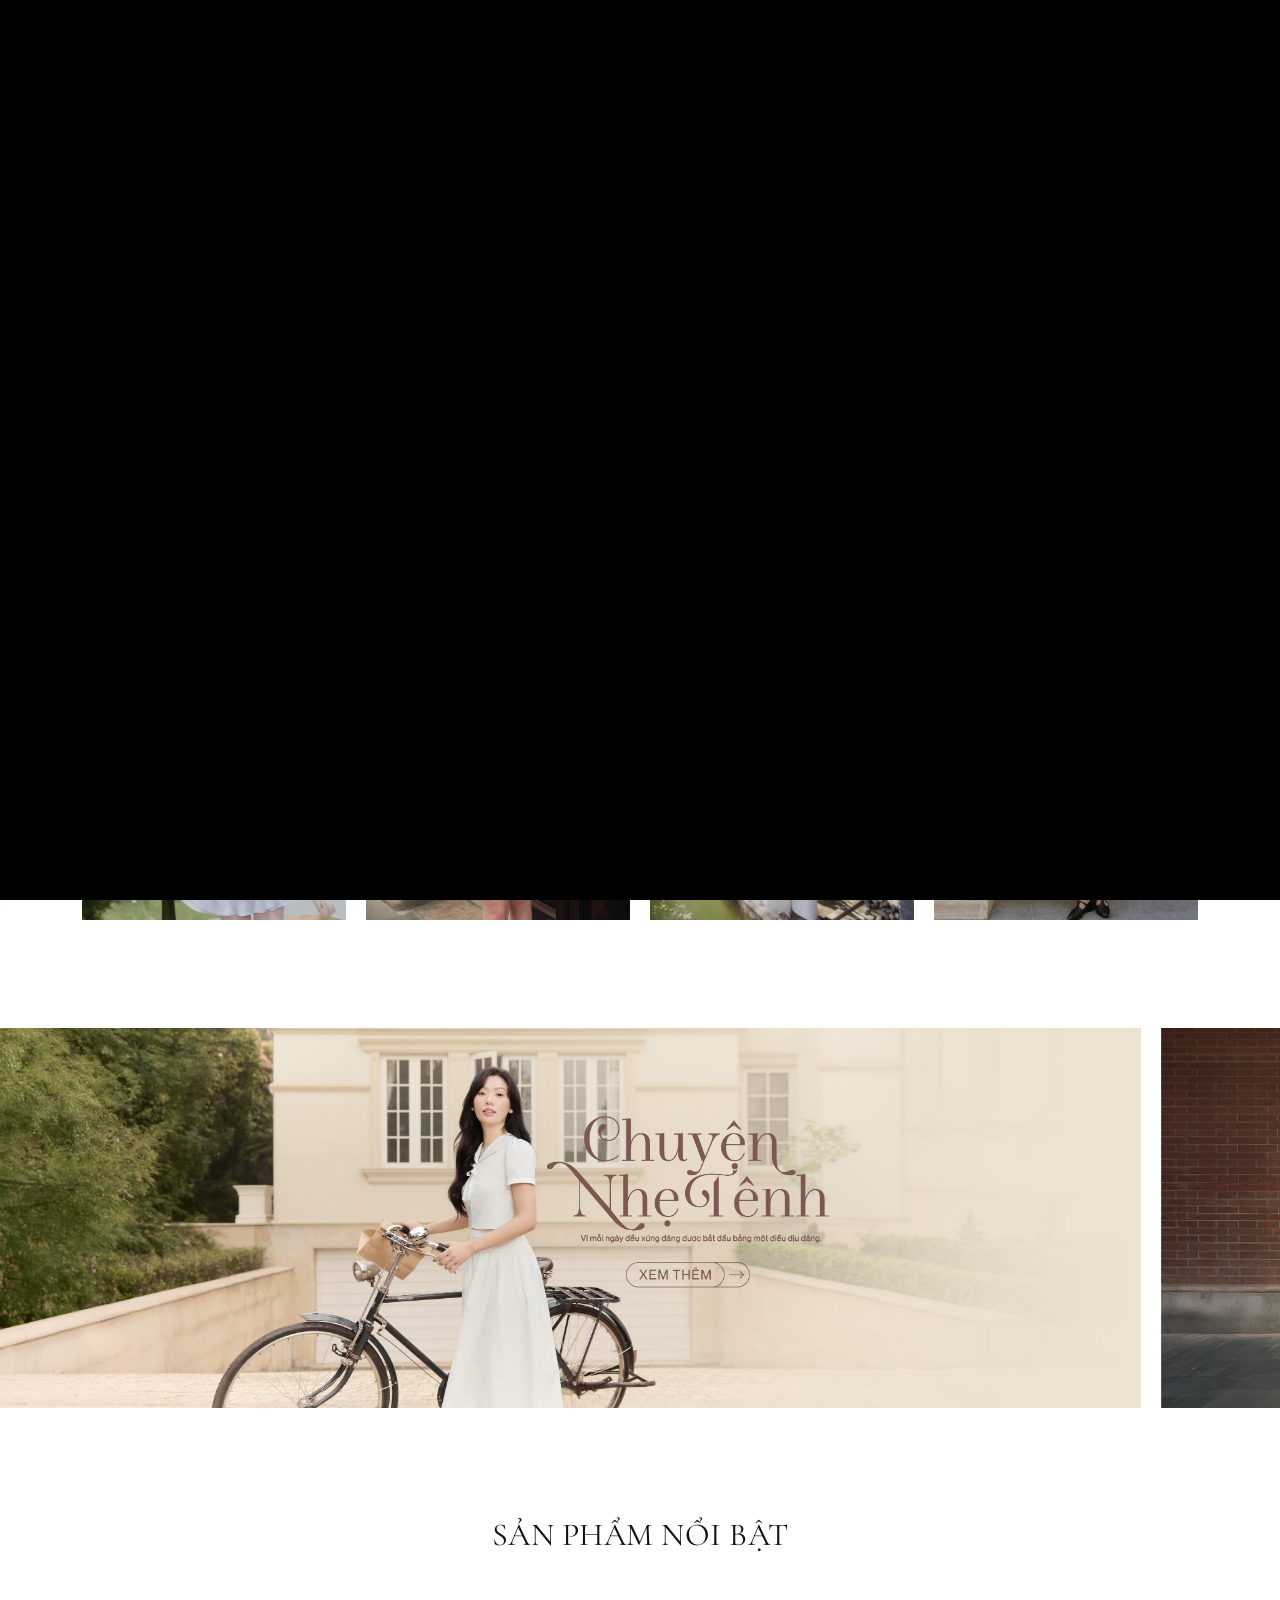
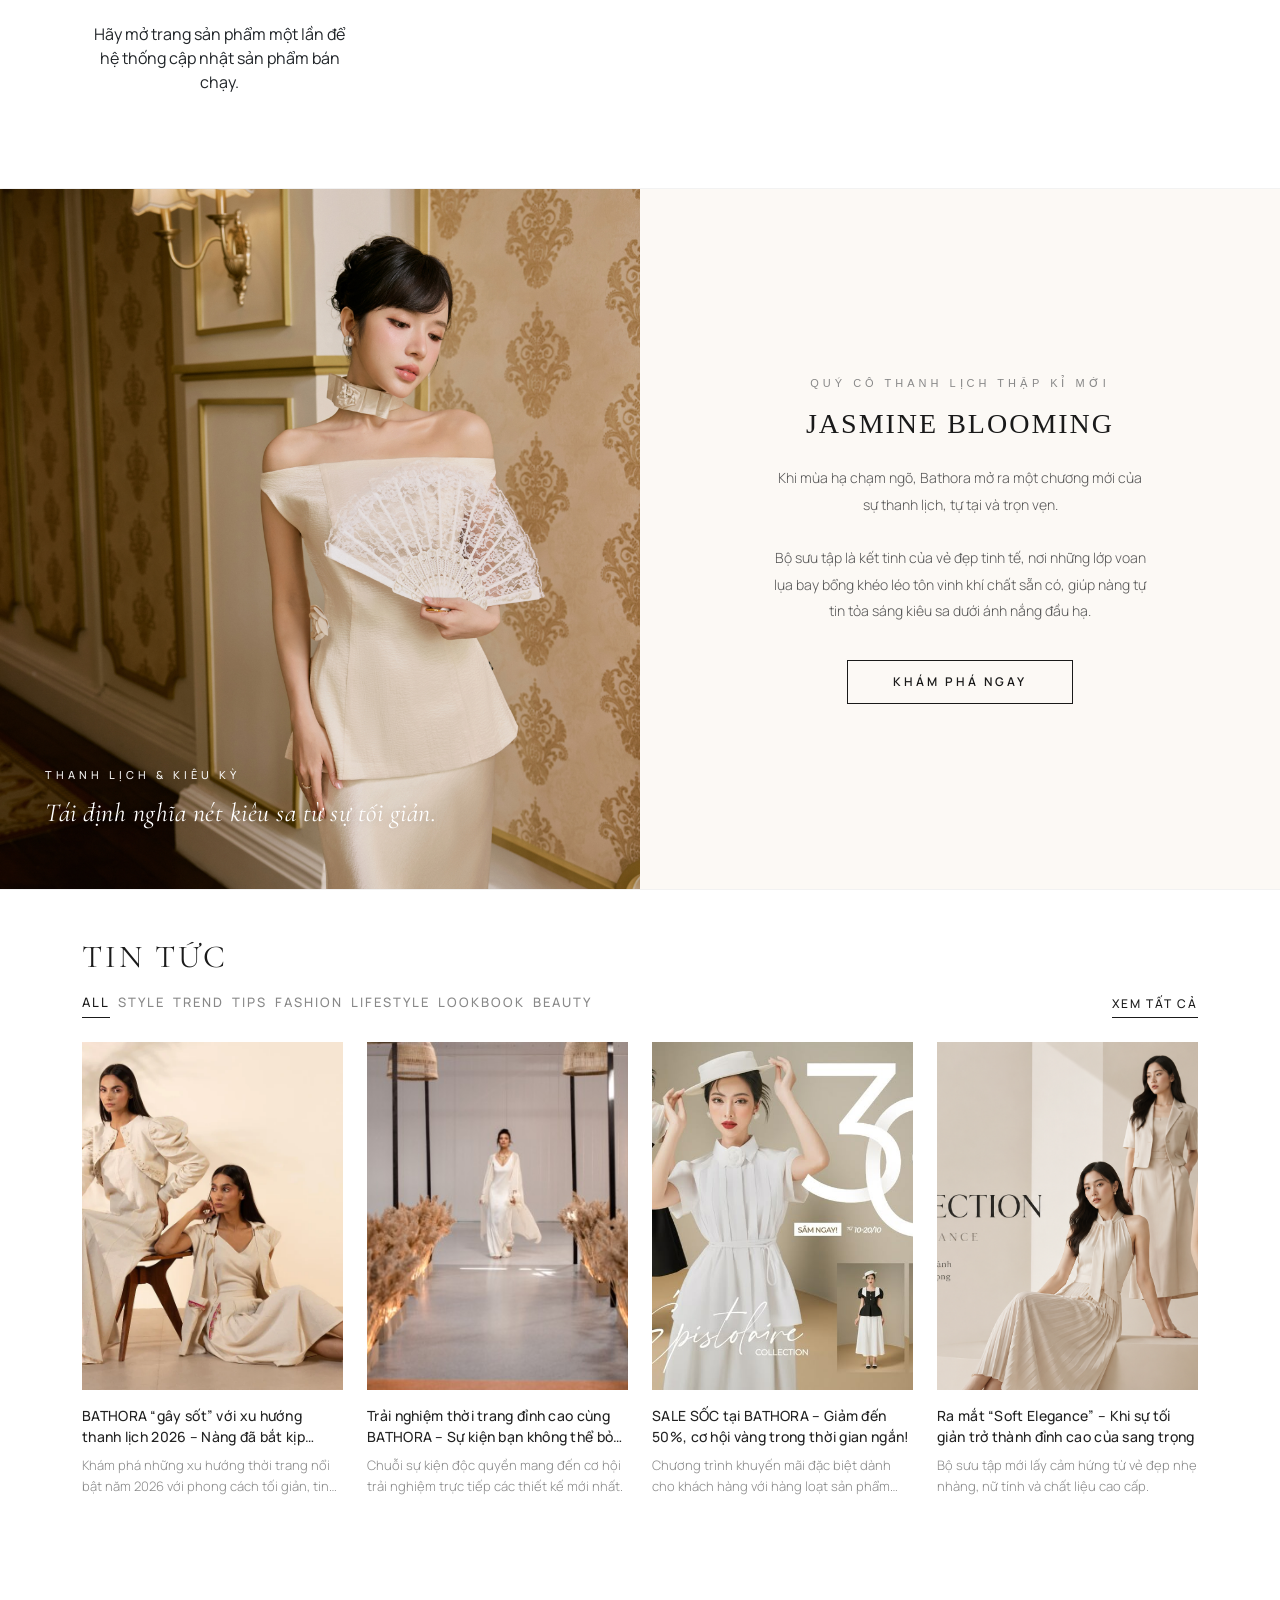
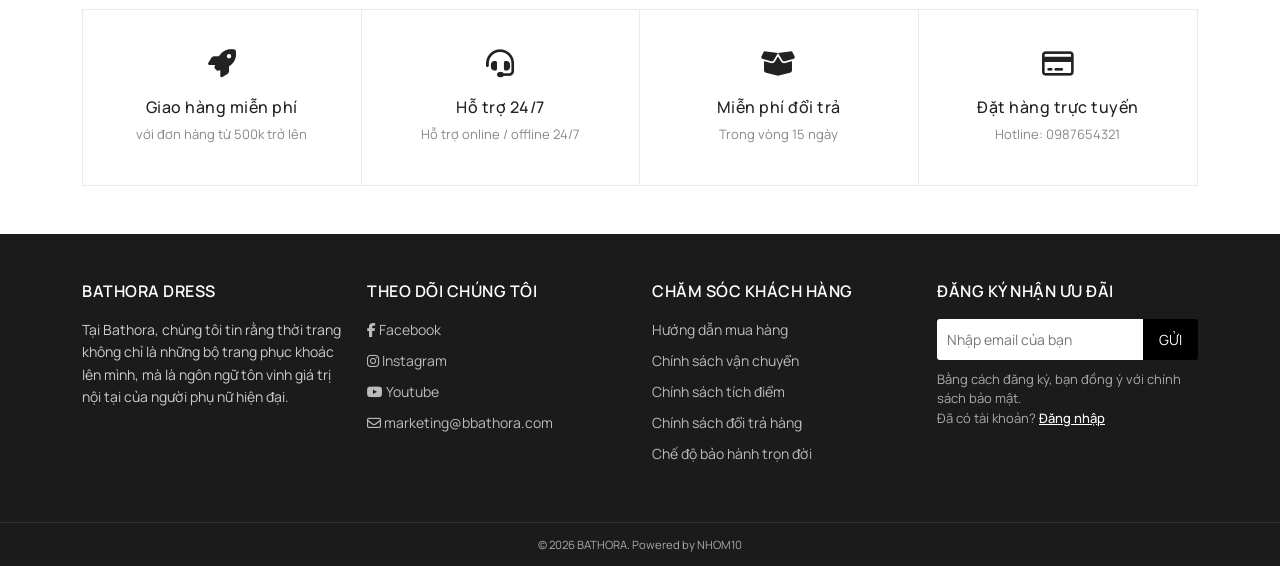
==== commit a210c5f4: "Update trangchu.html" ====
--- a/trangchu.html
+++ b/trangchu.html
@@ -287,7 +287,7 @@
                     <!-- Danh mục 4 -->
                     <div class="swiper-slide">
                         <a href="Trangchitiet/chitiet1.html" class="category-card">
-                            <img src="images/AoKhoac.jpg" alt="Áo khoác">
+                            <img src="images/Aokhoac.jpg" alt="Áo khoác">
                             <div class="category-info">
                                 <h3 class="category-name">ÁO KHOÁC</h3>
                                 <span class="see-more">
@@ -704,4 +704,4 @@
     <script src="https://unpkg.com/aos@2.3.4/dist/aos.js"></script>
 </body>
 
-</html>+</html>
